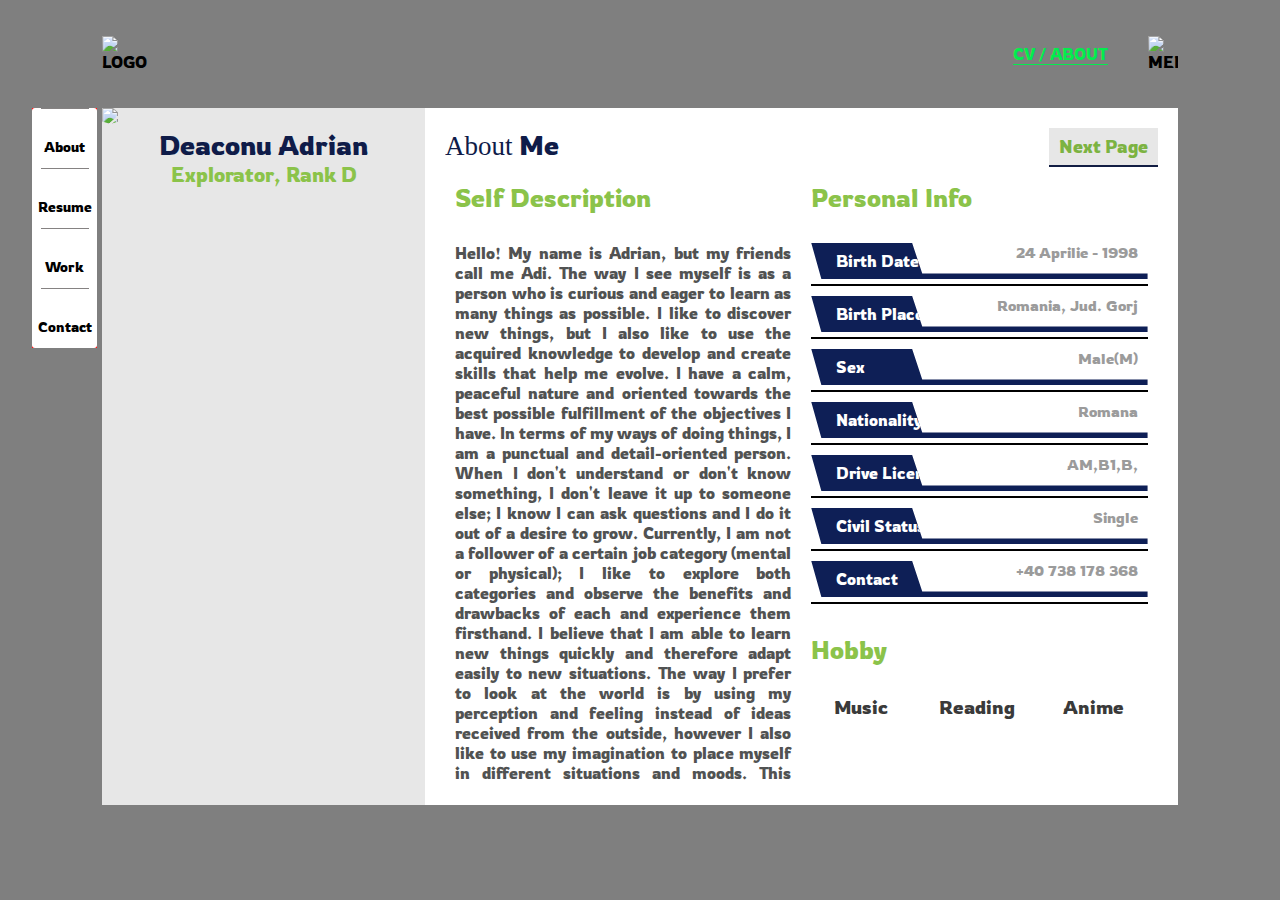
==== index.html @ c0f0111f "My Web CV" ====
<!DOCTYPE html>
<html>
<head>
	<meta charset="utf-8">
	<meta name="viewport" content="width=device-width, initial-scale=1">
	<link rel="stylesheet" type="text/css" href="https://fonts.googleapis.com/css2?family=Roboto:wght@400;700&displat=swap">
	
	<link rel="preconnect" href="https://fonts.googleapis.com">
	<link rel="preconnect" href="https://fonts.gstatic.com" crossorigin>
	<link href="https://fonts.googleapis.com/css2?family=Arvo&family=Bungee&family=Roboto+Condensed:wght@300&family=Rowdies:wght@300&display=swap" rel="stylesheet">

<script src="https://code.jquery.com/jquery-3.5.1.min.js"></script>

<script src="https://cdn.anychart.com/releases/8.11.1/js/anychart-core.min.js"></script>
    <script src="https://cdn.anychart.com/releases/8.11.1/js/anychart-pie.min.js"></script>


	<script src="https://cdn.jsdelivr.net/npm/chart.js"></script>


	<title>Web Dev CV - Deaconu Adrian</title>
	
	<link rel="stylesheet" type="text/css" href="css/style.css">

	<!--LINK DE SCRIP ASA ESTE INDICAT DE FONT ASWESOME SA FIE INTRODUS IN ACEASTA ZONA-->
	<script src="https://kit.fontawesome.com/0c7c03ef12.js" crossorigin="anonymous"></script>
</head>
<body>

	<div class="container">
		<div class="navbar">
			<img src="img/logo.png" alt="LOGO" class="logo">
			<nav>
				<ul>
					
					<!--
					<li><a id="projectPage" onclick="showSection(1)"  href="#listSkills">PROJECTS</a></li>
					<li><a id="trainingPage" onclick="showSection(3)"  href="#listSkills">TRAINING STATUS</a></li>
				-->
					<li><a id="cvPage" class="visitedPage" onclick="showSection(2)" href="#cv-info">CV / ABOUT</a></li>
				</ul>
			</nav>
			<img src="img/menu.png" alt="MENU" class="menu-icon">
		</div>


		<div class="row">
				<div id="cv-info">
					<div id="cv-content">
						
						<div id="menuCV">
							<ul>
								<li onclick="showDateCV(1)">About <i class="fa-solid fa-user"></i></li>
								<li onclick="showDateCV(2)">Resume <i class="fa-solid fa-file-lines"></i></li>
								<li onclick="showDateCV(3)">Work <i class="fa-solid fa-feather-pointed"></i></li>
								<li onclick="showDateCV(4)">Contact <i class="fa-solid fa-phone"></i></li>
							</ul>

						</div>

						<div id="leftSection-CV" class="col-cv">
							
							<div class="itemsLeftSection">
								<img src="img/profile.jpeg" class="cv-photo" style="width:100%; clip-path: polygon(0% 0%,0% 85%,50% 100%,100% 85%,100% 0%);">
								<p class="nameInfo">Deaconu Adrian</p>
								<span class="profesionInfo">Explorator, Rank D</span>
								<div id="socialMedia">
									<a href="https://twitter.com/explorewithandy"><i class="fa-brands fa-twitter"></i></a>
									<a href="https://github.com/Cryston98"><i class="fa-brands fa-github"></i></a>
									<a href="https://www.youtube.com/@lifegamero/videos"><i class="fa-brands fa-youtube"></i></a>
									<a href="https://www.linkedin.com/in/adriandeaconu98/"><i class="fa-brands fa-linkedin"></i></a>
									<a href="https://www.instagram.com/adrian.deaconu98"><i class="fa-brands fa-instagram"></i></a>
								</div>

							</div>


							



						</div>
						<div id="rightSection-CV" class="col-cv">
							

							<div class="rightItemSection-CV">


							
								<div id="aboutSectionRightCV" class="itemsRightSection-CV">
									<p class="titleSectionRightCV">About <span>Me</span></p>
									

									<div id="aboutPage1">
										<div class="paginationAbout">
											<span onclick="showPageAbout(2)"class="pageNr"> Next Page <i class="fa-solid fa-angles-right"></i> </span>
										</div>
										
										<div id="description-personal">
										<div id="description-section" class="resumeSections">

											<span id="resumeDescription"><i class="fa-solid fa-pencil"></i> Self Description</span>

												<p style="color:#515252;text-align: justify;">Hello! My name is Adrian, but my friends call me Adi. The way I see myself is as a person who is curious and eager to learn as many things as possible. I like to discover new things, but I also like to use the acquired knowledge to develop and create skills that help me evolve. I have a calm, peaceful nature and oriented towards the best possible fulfillment of the objectives I have. In terms of my ways of doing things, I am a punctual and detail-oriented person. When I don't understand or don't know something, I don't leave it up to someone else; I know I can ask questions and I do it out of a desire to grow. Currently, I am not a follower of a certain job category (mental or physical); I like to explore both categories and observe the benefits and drawbacks of each and experience them firsthand. I believe that I am able to learn new things quickly and therefore adapt easily to new situations. The way I prefer to look at the world is by using my perception and feeling instead of ideas received from the outside, however I also like to use my imagination to place myself in different situations and moods. This develops my ability to be empathetic and understand the perspective of the people around me. </p>

											<div class="separator-resume"></div>

											<div class="separator-resume"></div>

											<span id="resumeHobby"><i class="fa-solid fa-feather-pointed"></i> Key Qualities</span>
												

													<div id="hobby-wrap-key">
														<div class="card-key-qualities">
															<span class="hide-popup-key">I am flexible in my working hours, being able to work evenings and weekends. Also I am able to change my job tasks</span>
															<p>Flexible </p>
														</div>

														<div class="card-key-qualities">
															<span class="hide-popup-key">I supported junior team members to help them achieve their longer-term career goals.</span>
															<p>Teamwork </p>
														</div>

														<div class="card-key-qualities">
															<span class="hide-popup-key">Why </span>
															<p>Fast Learner </p>
														</div>

														<div class="card-key-qualities">
															<span class="hide-popup-key">Nu astept ca cineva sa imi zica ceva pt a face ce conside eu ca este bine si corect.  Cand lucram la KFC si era prea aglomera iar colegi din fata strigau sa schimbe cineva cola, si nimeni nu o facea mergeam eu, sau cand se termina carne de pe gratar si casieri strigau sa se schimbe gratarul si cei din spate nu auzeau mergem si le ziceau eu ca sa terminat si sa schimbe gratarul nu astempat ca casieri sa strige din nou. Uneori il schimbam eu daca nu avem senvisuri de facut.  While managers are ultimately responsible for the work of the employees they manage, they typically value candidates who don't always wait to be told what to do. Showing initiative involves being proactive with how you operate and solving potential problems before they become an issue. You may also show initiative by devising new, more efficient ways to approach tasks that other employees can use. This increases the overall effectiveness and productivity of the team.
															</span>
															<p>Initiative </p>
														</div>

													</div>	

										

										</div>


										<div id="personal-section" class="resumeSections">
										   
										   <span id="resumePersonal"><i class="fa-solid fa-tags"></i> Personal Info</span>
										   	
										   <div class="personalDataItem">
										   		<p><div class="PI">Birth Date</div> <span>24 Aprilie - 1998</span></p>
										   </div>

										    <div class="personalDataItem">
										   		<p><div class="PI">Birth Place </div><span>Romania, Jud. Gorj</span></p>
										   </div>

										    <div class="personalDataItem">
										   		<p><div class="PI">Sex </div><span>Male(M)</span></p>
										   </div>

										   <div class="personalDataItem">
										   		<p><div class="PI">Nationality </div><span>Romana</span></p>
										   </div>


  										   <div class="personalDataItem">
										   		<p><div class="PI">Drive License </div><span>AM,B1,B,</span></p>
										   </div>

										   <div class="personalDataItem">
										   		<p><div class="PI">Civil Status </div><span>Single</span></p>
										   </div>

										   <div class="personalDataItem">
										   		<p><div class="PI">Contact </div><span>+40 738 178 368</span></p>
										   </div>

										  
										  <div class="separator-resume"></div>
										   

										   <span id="resumeHobby"><i class="fa-solid fa-heart"></i> Hobby</span>
												

													<div id="hobby-wrap">
														<div class="card-hobby">
															<i class="fa-solid fa-music"></i>
															<p>Music</p>
														</div>

														<div class="card-hobby">
															<i class="fa-solid fa-book-open-reader"></i>
															<p>Reading</p>
														</div>

														<div class="card-hobby">
															<i class="fa-regular fa-image"></i>
															<p>Anime</p>
														</div>

														<div class="card-hobby">
															<i class="fa-solid fa-yin-yang"></i>
															<p>Meditation</p>
														</div>
													</div>


													
										  

								
								
										   
										   					


										</div>
									</div>


									</div>
									<div id="aboutPage2">
										<div class="paginationAbout">
											<span onclick="showPageAbout(1)"class="pageNr"> Back Page  <i class="fa-solid fa-angles-left"></i> </span>
										</div>
										<div id="description-personal2">

										<div id="Hobby-section-1" class="resumeSections">
													
													

													<span id="why-hire-me-section"><i class="fa-solid fa-pencil"></i> Why Hire Me ?</span>

														<p style="color:#515252;">From the information presented in this resume, it can be seen that I have similar things and in common with everyone else, but also different things. However, what sets me apart and the reasons why I believe I would be valuable to your company are my willingness to experience and learn new things, as well as my desire to create and use that knowledge at the highest possible level, as close to perfection as possible. I believe that both the world and society today seek to achieve perfection. On the other hand, the purpose of firms and companies is to provide perfection, and I, in this equation, seek to develop my ability to create and provide perfection. For this reason, as you and I both want to deliver perfection, I feel that I fit into this equation: your company + me = we will conquer the world. I hope this sounds good to you and I look forward to connecting as soon as possible. </p>

														<div class="separator-resume"></div>

											

										</div>
										
										<div class="separator-resume"></div>

										<div id="domainsOFInterests" class="resumeSections">

												<span id="resumeHobby"><i class="fa-solid fa-heart"></i> Domains of Interests</span>
												

													<div id="myChart2">
													  <canvas id="myChart"></canvas>
													</div>


										</div>
									</div>
									</div>
									

									
									


									

							


								</div>

								<div id="resumeSectionRightCV" class="itemsRightSection-CV">
									<p class="titleSectionRightCV"><span>Resume</span></p>
									
									<div id="resumePage1">
										
										<div id="edu_exp">
											<div id="edu-section" class="resumeSections">

												<span id="resumeEducation"><i class="fa-solid fa-graduation-cap"></i> Education</span>

												<div class="date-resume">2017 - 2021</div>
												<div class="name-resume">Polytechnic University of Timisoara</div>
												<div class="location-resume"> Faculty of Automation and Computers > Department of Computers and Information Technology</div>
											    <div class="description-resume">Bachelor's Degree - Final Grade: 8.85 (Project: 9.50 + Theory: 8.20) </div>

												<div class="separator-resume"></div>

												<div class="date-resume">2013 - 2017</div>
												<div class="name-resume">Novaci Theoretical High School</div>
												<div class="location-resume">Intensive Mathematics - Informatics Profile</div>
											    <div class="description-resume">Baccalaureate Diploma - Final Grade: 8.88 (Mathematics: 9.70 + Physics: 7.50 + Romanian: 9.45)</div>


											</div>

											<div id="exp-section" class="resumeSections">



												<span id="resumeCoding"><i class="fa-solid fa-code"></i> Status Level of Coding Software Skill </span>
												
													<div id="wrapCoddingItem">
														
														<div class="itemCoding">
															<div class="progress-bar progress-bar1" role="progressbar" aria-valuenow="75" aria-valuemin="0" aria-valuemax="100">
																	<span>75 %</span>
															</div>	
															<span>Mobile Software Skill</span>
														</div>


														<div class="itemCoding">
															<div class="progress-bar progress-bar2" role="progressbar" aria-valuenow="72" aria-valuemin="0" aria-valuemax="100">
																	<span>72 %</span>
															</div>	
															<span>Web Software Skill </span>
														</div>


														<div class="itemCoding">
															<div class="progress-bar progress-bar3" role="progressbar" aria-valuenow="53" aria-valuemin="0" aria-valuemax="100">
																	<span>53 %</span>
															</div>	
															<span>Desktop Software Skill</span>
														</div>

														<!--
														<div class="itemCoding">
															<div class="progress-bar " role="progressbar" aria-valuenow="75" aria-valuemin="0" aria-valuemax="100">
																	<span>25 %</span>
															</div>	
															<span>Assambly & Microcontrolers Software Skill</span>
														</div>

														

													
														<div class="itemCoding">
														   <div class="progress-bar" role="progressbar" aria-valuenow="75" aria-valuemin="0" aria-valuemax="100">
																	<span>50 %</span>
														   </div>	
														   <span>Sisteme de operare & Retele de calculatoare</span>
														</div>

														<div class="itemCoding">
														   <div class="progress-bar" role="progressbar" aria-valuenow="75" aria-valuemin="0" aria-valuemax="100">
																	<span>50 %</span>
														   </div>	
														   <span> Statistica si simulari - Matlab -</span>
														</div> 
														-->

													</div>

											   

											</div>
										</div>

									
										<div id="design_lang">
											<div id="design-section" class="resumeSections">

												<span id="resumeDesign"><i class="fa-solid fa-paintbrush"></i> Design</span>
											


												<div id="itemDesign">
													<p class="titleItem"><i class="fa-solid fa-laptop-code"></i> Web Design</p>
													
													<div class="itemDesignBar">
														<span class="itemPrecent webItem">
															<span class="tooltip">85%</span>
														</span>
													</div>
												</div>




												<div id="itemDesign">
													<p class="titleItem"><i class="fa-solid fa-mobile-screen"></i> Mobile Design</p>
													
													<div class="itemDesignBar">
														<span class="itemPrecent mobileItem">
															<span class="tooltip">70%</span>
														</span>
													</div>
												</div>




												<div id="itemDesign">
													<p class="titleItem"><i class="fa-solid fa-palette"></i> Photoshop </p>
													
													<div class="itemDesignBar">
														<span class="itemPrecent photoshopItem">
															<span class="tooltip">75%</span>
														</span>
													</div>
												</div>
										
												

												<div class="separator-resume"></div></div>

											<div id="lang-section" class="resumeSections">
											   <span id="resumeLang"><i class="fa-solid fa-flag"></i> Languages</span>
											   <p>English 
											   		<span id="lang-level">
											   			<i class="fa-solid fa-circle"></i>
											   			<i class="fa-solid fa-circle"></i>
											   			<i class="fa-solid fa-circle"></i>
											   			<i class="fa-solid fa-circle"></i>
											   			<i class="fa-solid fa-circle"></i>
											   			<i class="fa-solid fa-circle"></i>
											   			<i class="fa-solid fa-circle"></i>
											   			<i class="fa-regular fa-circle"></i>
											   			<i class="fa-regular fa-circle"></i>
											   			<i class="fa-regular fa-circle"></i>
											   		</span>
											   	</p>

											   	<p>Japanese 
											   		<span id="lang-level">
											   			<i class="fa-solid fa-circle"></i>
											   			<i class="fa-regular fa-circle"></i>
											   			<i class="fa-regular fa-circle"></i>
											   			<i class="fa-regular fa-circle"></i>
											   			<i class="fa-regular fa-circle"></i>
											   			<i class="fa-regular fa-circle"></i>
											   			<i class="fa-regular fa-circle"></i>
											   			<i class="fa-regular fa-circle"></i>
											   			<i class="fa-regular fa-circle"></i>
											   			<i class="fa-regular fa-circle"></i>
											   		</span>
											   	</p>

											   	<p>Spanish 
											   		<span id="lang-level">
											   			<i class="fa-solid fa-circle"></i>
											   			<i class="fa-solid fa-circle"></i>
											   			<i class="fa-solid fa-circle"></i>
											   			<i class="fa-regular fa-circle"></i>
											   			<i class="fa-regular fa-circle"></i>
											   			<i class="fa-regular fa-circle"></i>
											   			<i class="fa-regular fa-circle"></i>
											   			<i class="fa-regular fa-circle"></i>
											   			<i class="fa-regular fa-circle"></i>
											   			<i class="fa-regular fa-circle"></i>
											   		</span>
											   	</p></div>
										</div>

									</div>
									
									
									<div id="resumePage2">
										
										<div id="coding-knowledge">

											   <div id="coding-section" class="resumeSections">

													

													<span id="resumeKnowledge"><i class="fa-solid fa-code-merge"></i> IT & Technological Tools Used</span>
												 
													<div id="wrapITTechnologies">

														<div class="itemITtechnologies">
															<div class="imageItemItTechnologies" id="gitITem"></div>
															<p>GitHub</p>
														</div>

														<div class="itemITtechnologies">
															<div class="imageItemItTechnologies" id="gradelITem"></div>
															<p>Gradle</p>
														</div>

														<div class="itemITtechnologies">
															<div class="imageItemItTechnologies" id="dockerITem"></div>
															<p>Docker</p>
														</div></div>

											
												<!--													
													<div class="separator-resume"></div>

													<div id="DomSpirit">
														<span id="resumeCoding"><i class="fa-solid fa-code"></i> Spirit Areas Domains </span>
														
														<div id="myChart3">
															<canvas id="mySpirit"></canvas>
														</div>
													</div>
												-->

											    </div>


											   <div id="knowledge-section" class="resumeSections">
												    
											   		


												    <span id="resumeKnowledge"><i class="fa-solid fa-code-merge"></i> IT Knowledge</span>
												 
												 	<div id="wrapItemKnowledge">
													 	<div id="itemKnowledge">


													 		<div id="legendaLanguage"> 
													 			<span> Legenda : </span>
													 			<span class='workWith'> I work with this</span>
													 			<span class="heardAbout">I head about this</span>
													 			<span class="notHeard">I'm not aware about it</span>
													 		</div>



													 		<i class="fa-solid fa-check"></i>
													 		<span>Programming languages: </span>
													 		<p><span class='workWith'>Java</span>, <span class="workWith">PHP</span>, <span class='heardAbout'>Ruby</span>, <span class='heardAbout'>C#</span>, <span class='heardAbout'>C</span>,<span class='workWith'> C++</span>, <span class="workWith">SQL</span>, <span class="notHeard">PL/SQL</span>, <span class="notHeard">ASP .NET</span>, <span class="notHeard"> Objective-C</span>, <span class="workWith">Visual Basic 2008</span>, <span class="workWith">Python</span>, <span class="workWith">Assembly </span>, <span class='heardAbout'>Angular</span>, <span class="workWith">JavaScript</span>, <span class="workWith">HTML</span>, <span class="workWith">CSS</span>, <span class="workWith">MySQL</span>, <span class="workWith">PowerShell Bash - Shell Scripting</span>, <span class="heardAbout">Kotlin</span>, <span class="heardAbout">Lisp - Functional Language</span>, <span class="heardAbout"> Prolog</span>, <span class='heardAbout'>Swift</span>, <span class="workWith">Ajax</span>, <span class="workWith">Jqueri</span></p>
													 	</div>


													 	<div id="itemKnowledge">
													 		<i class="fa-solid fa-check"></i>
													 		<span>Technologies, libraries and frameworks: </span>
													 		<p>
													 			<span class='itemTech'>Java : </span><span class="notHeard"> JEE</span>,<span class="notHeard"> Spring</span>,<span class="workWith">Android SDK</span>

													 			<!-- <span class="notHeard"> Spring Security</span>, <span class="notHeard">Spring Boot</span>, <span class="notHeard">JPA</span>,--> <span class="notHeard">Hibernate</span>, <span class="notHeard">Swing</span>, <span class="notHeard">JSF</span>, <span class="notHeard">GWT</span>, <span class="notHeard">JXL</span>, <span class="notHeard">Velocity</span>,  <span class="notHeard">Oracle Portal</span>
																<br><span class='itemTech'>PHP : </span><span class="notHeard"> CodeIgniter</span>,<span class="heardAbout"> Laravel</span>,<span class="notHeard"> Symphony</span>, <span class="workWith"> WordPress</span>, <span class="notHeard">Drupal</span>, <span class="notHeard">Magento</span>, <span class="notHeard">Prestashop</span>
																<!--
																<br><span class='itemTech'>C# / C++ :</span> Microsoft Visual Studio, Telerik Framework, Entity Framework, ASP Web API, WinForms, ASP.NET MVC, Neodynamic SDK, Windows API, ActiveX, XCode, wxWidgets, STL, WinDDK, Qt Framework, Microsoft CRM-->
																
																<br><span class='itemTech'>UI and Web :</span> <span class="heardAbout">Angular</span>, <span class="heardAbout">React</span>,<span class="heardAbout">VueJS</span>, <span class="heardAbout">NodeJS</span>, <span class="heardAbout">JQuery</span>, <span class="notHeard">ExtJS</span>, <span class="heardAbout">JSON</span>, <span class="heardAbout"> Bootstrap</span>, <span class="heardAbout">Typescript</span>, <span class="workWith"> XML</span>, <span class="workWith">Apache</span>
																													
															</p>
													 	</div>

													 	

													 

												



										
													<!--
													 	<div id="itemKnowledge">
													 		<i class="fa-solid fa-check"></i>
													 		<p>Website Hosting     Disponibilitatea de a lucra in mai multe ture. Detin masina propri pentru a realiza deplasarea la servici - Decontare transport..... 		 ambitioasa, politicoasa,  prietenoasa, analitica, punctuala , flexibila, honesta si imaginativa.Persoana organizata, disciplinata atenta la detalii si cu abilitati de a lucra in echipa cat si pe cont propriu.

																  Compentente de ultilizare a dispozitivelor mecanice, electronice si tehnologice. Competente de utilizarea a calculatorului si a programe precum : photoshop, google docs.etc.Indemanatic, onest, rezistent la efort fizic mediu.  Sunt deschis la minte, inovator, cu o minte intrebatoare, fantezista, imaginativa dar si logica si conectata la realitate</p>
													 	
													 	</div>
													 -->





													 </div>








												 	<!--
												 	<span id="resumeKnowledge"><i class="fa-solid fa-code-merge"></i> Developing Software Tools </span>
												 	
												 	<div id="devToolsList">
												 		<div id="itemKnowledge">
													 		<i class="fa-solid fa-check"></i>
													 		<span>IDE : </span>
													 		<p>Eclipse, Idea, MS Visual Studio, Aptana Studio, XCode</p>
													 	</div>

													 	<div id="itemKnowledge">
													 		<i class="fa-solid fa-check"></i>
													 		<span>Versioning Control : </span>
													 		<p>Git, SVN, Rational ClearCase, Rational Synergy, MS Visual Source Safe</p>
													 	</div>

													 	<div id="itemKnowledge">
													 		<i class="fa-solid fa-check"></i>
													 		<span>Build tools : </span>
													 		<p>Maven, Ant, Gradle</p>
													 	</div>

													 	<div id="itemKnowledge">
													 		<i class="fa-solid fa-check"></i>
													 		<span>Continuous integration tools : </span>
													 		<p>Jenkins, Bamboo</p>
													 	</div>

													 	<div id="itemKnowledge">
													 		<i class="fa-solid fa-check"></i>
													 		<span>Databases/Data storages : </span>
													 		<p>MySQL, PostgreSQL, Oracle, MS SQL Server, Derby, Lucene/SOLR/ElasticSearch, MongoDB, LDAP, etc.</p>
													 	</div>

													 		 	<div id="itemKnowledge">
													 		<i class="fa-solid fa-check"></i>
													 		<span>UX/UI Design : </span>
													 		<p>
													 			<span class='itemTech'>UX Tools :</span> Axure, Adobe XD, Invision, Moqups
													 			<br><span class="itemTech">UI and graphic Tools </span> Adobe Photoshop, Adobe Illustrator, Zeplin, Adobe XD</p>
													 	</div>
													 
													 	<div id="itemKnowledge">
													 		<i class="fa-solid fa-check"></i>
													 		<span>Testing : </span>
													 		<p>
													 			<span class='itemTech'>Testing tools and frameworks :</span> Selenium, Protractor, Ranorex, JMeter, JBehave, Testing Anywhere, WebUI Test Studio, TestComplete, SOAP UI, EasyMock, Mockito, jMock, WebUI test Tool, TCMS, Cucumber, ProjectLocker
													 			<br><span class="itemTech">Issue management tools </span> JIRA, Redmine, Rally, Trac, ActiveCollab, Rational ClearQuest, Bugzilla, Bugzero, Remedy, TestLink, TestTrack, etc.</p>
													 	</div>

													 	 <div id="itemKnowledge">
													 		<i class="fa-solid fa-check"></i>
													 		<span>Project management : </span>
													 		<p>
													 			<span class='itemTech'>Project planning and management :</span> Jira, Confluence, MS Project, ScrumDesk
													 			<br><span class="itemTech">Effort estimation : </span> Top-down, PERT
													 			<br><span class="itemTech">Risk identification, evaluation and minimization : </span>Software-FMEA
													 			<br><span class="itemTech">Software development methodologies</span>Agile, Scrum, Kamban, Scrumban, RUP, DSDM, etc.
													 		</p>
													 	</div>

													 	<div id="itemKnowledge">
													 		<i class="fa-solid fa-check"></i>
													 		<span>Software analysis, arhitecture and design : </span>
													 		<p>
													 			<span class='itemTech'>Brainstorming</span> 
													 			<br><span class='itemTech'>Mind-Map</span> 
													 			<br><span class='itemTech'>Design patterns</span> 

													 			<br><span class="itemTech">UML tools and techniques : </span> Rational Rose, MS Visio, NetBeans, Open Office Draw, Star UML, Together, Requirements’ matrix
													 			<br><span class="itemTech">Database modeling tools : </span> MySQL Workbench, DbVisualizer, Oracle SQLDeveloper, Toad
													 		</p>
													 	</div>
													 
													   <div id="itemKnowledge">
													 		<i class="fa-solid fa-check"></i>
													 		<span>Application and web servers : </span>
													 		<p>Apache Tomcat, JBoss AS, Jetty, IBM WebShere, Oracle Application Server, WebLogic, Windows Server IIS, Nginx</p>
													 	</div></div>
													-->

											
												<!--
													<span id="resumeKnowledge"><i class="fa-solid fa-code-merge"></i> Hardware Developing Skills </span>
												 
													<div id="wrapITTechnologies">

														<div class="itemITtechnologies">
															
															<p>Create Microfon Device</p>
														</div>

														<div class="itemITtechnologies">
															
															<p>Create Display Device</p>
														</div>

														<div class="itemITtechnologies">
															<p>Create Difuzor device</p>
														</div>
													</div>
												-->


												</div>
									
										</div>

									</div>



									<div class="paginationResume">
										<!--	
											<span onclick="movePagination(1)"class="buttonsPagination"> <i class="fa-solid fa-arrow-left"></i> Previous <i class="fa-solid fa-arrow-right"></i> </span>
											<span onclick="movePagination(-1)" class="buttonsPagination"> <i class="fa-solid fa-angles-left"></i>  </span>
											<span onclick="movePagination(0)" class="buttonsPagination morePagePreviusPagination"> ...  </span>
										-->
											<span onclick="movePagination(1)" class="buttonsPagination activePagePagination"> 1  </span>
											<span onclick="movePagination(2)" class="buttonsPagination"> 2  </span>
										<!--
											<span onclick="movePagination(3)" class="buttonsPagination"> 3  </span>
											<span onclick="movePagination(1000)" class="buttonsPagination morePageNextPagination"> ...  </span>
											<span onclick="movePagination(0)" class="buttonsPagination"> <i class="fa-solid fa-angles-right"></i>  </span>
											<span onclick="movePagination(-2)" class="buttonsPagination nextPaginationBtn"> Next <i class="fa-solid fa-arrow-right"></i> </span>
										-->
									</div>


									


									
									

									

								</div>

								<div id="workSectionRightCV" class="itemsRightSection-CV">
									<p class="titleSectionRightCV">My <span>work</span></p>
									

												<span class="resumeSections" id="resumeExperience"><i class="fa-solid fa-briefcase"></i> Experience - Portofolio & Personal Projects</span>

												<div class="date-job">2019 - 2021</div>
												<div class="name-job">Platform for Structure URL links - Spiderlink -  Full Web Developer & Analyst</div>
												<div class="job-location">Source Code : 
														<span class='workWith'>
															<a href='https://github.com/Cryston98/web- project/tree/master'>https://github.com/Cryston98/web- project/tree/master</a>
														</span></div>
											    <div class="job-description"> <i class="fa-solid fa-key"></i> Responsibilities  : 
											    	<span>Develop the interface of the platform and back-end functionalities </span>
											    	<span>Create the architecture of the platform and the SQL database where the URL will be saved</span>
											    </div>


											    <div class="date-job">Ian. 2021 - Mai 2021</div>
												<div class="name-job">License Project - Monitoring Child Phone - Android Developer</div>
												<div class="job-location">Presentation App : 
														<span class='workWith'>
														  <a href='https://www.youtube.com/watch? v=yQUZ3vKab-o'>https://www.youtube.com/watch? v=yQUZ3vKab-o</a>
														</span>
												</div>
											    <div class="job-description"> <i class="fa-solid fa-key"></i> Responsibilities  : 
											    	<span>Research the topic of parenting control and came up with a new perspective about monitorisation and parenting control apps. </span>
											    	<span>Implement the functionalities and the design of the app with Android Studio. </span>
											    	<span>Create the architecture of the database in Firebase and connect it with the app </span>
											    	<span>Analyzing and Test the interaction between the data-data and data - user interface.</span>
											    </div>


											    
												<div class="separator-resume"></div>


											    <span class="resumeSections" id="resumeExperience"><i class="fa-solid fa-briefcase"></i> Other Projects</span>	

 
												<div class="date-job">2017 - PRESENT</div>
												<div class="name-job">Simple Projects created durint the learning process</div>
												<div class="job-description"> <span>In the process of learning and acquiring knowledge, I developed different small projects that helped me to understand, validate and consolidate the information obtained. The projects I've created over the years can be accessed on my github account </span> <a id="githubLink" href="https://github.com/Cryston98" >@Cryston98</a></div>

								</div>

								<div id="contactSectionRightCV" class="itemsRightSection-CV">
									<p class="titleSectionRightCV">Date de <span>Contact</span></p>
									<iframe src="https://www.google.com/maps/embed?pb=!1m18!1m12!1m3!1d2783.329803982467!2d21.25319207679424!3d45.76458031334588!2m3!1f0!2f0!3f0!3m2!1i1024!2i768!4f13.1!3m3!1m2!1s0x4745676c0d673609%3A0x550d3930d7c5f4d6!2sStrada%20Lugojului%2C%20Timi%C8%99oara!5e0!3m2!1sro!2sro!4v1688201750593!5m2!1sro!2sro" width="600" height="450" style="border:0;" allowfullscreen="" loading="lazy" referrerpolicy="no-referrer-when-downgrade"></iframe>

										<div id="listContact">

												<div class="contactItemClass">
												    <div class="contactContentClass">
												     	<span>Phone </span>
												     	<div class="contactItemClassValue">+40 738 178 368</div>
												    </div>
											    </div>

											    <div class="contactItemClass">
												    <div class="contactContentClass">
												     	<span>Email </span>
												     	<div class="contactItemClassValue">adriandeaconu98@gmail.com</div>
												    </div>
											    </div>

											    <div class="contactItemClass">
												    <div class="contactContentClass">
												     	<span>Linkedin </span>
												     	<div class="contactItemClassValue">@adriandeaconu98</div>
												    </div>
											    </div>

											     <div class="contactItemClass">
												    <div class="contactContentClass">
												     	<span>Location </span>
												     	<div class="contactItemClassValue">Ro. Timis Str. Lugojului</div>
												    </div>
											    </div>

											  
						  
										</div>

								

								</div>





								
							</div>


						</div>
					</div></div>


				<div id="cultivationSection">
					<div id="cultivationSectionContent">
						<div id="leftSectionCultivation" class="col-cv">
							
							<div id="navIntoMyCourseLeftSection">
								
								<div id="headerOfMyCourseNav">
									
									<div id="headCourseSec1">
										<i class="fa-solid fa-book fa-xl myIcon"></i>
										<div id="inlineDot">
											<i class="fa-regular fa-circle fa-2xs"></i>
											<i class="fa-regular fa-circle fa-2xs"></i>
											<i class="fa-regular fa-circle fa-2xs"></i>
											<i class="fa-regular fa-circle fa-2xs"></i>
										</div>
										<p id="nrLessonCourse">134 Lessons</p>
									</div>

									<div id="headCourseSec2">
										<p>Course</p>
										<h3 id="titleCoursH3">Introducere In HTML</h3>
										<span id="spanDescription" class="spanDescription">
											Dis is the description of the course..Html is language web design and Progress </span>

										<span class="spanProgress">Progress Course</span>

									</div>
								</div>

								<div class="search-box">
											<div class="search-box-row">
												<input type="text" placeholder="Search Anything" id="input-box" autofocus="on" autocomplete="off">
												<button><i class="fa-solid fa-magnifying-glass"></i></button>
											</div>

											<div class="result-box">
												
											</div>

								</div>


								<div id="listLessonOfTheCours">
									<div class="titleItemLesson">
										
										<h3 ><i class="fa-regular fa-circle fa-lg"></i>Introducere HTML</h3>
										<div class="rightSubLessons">
						                    <span><span id="no_finish_lesson"> 0</span> / <span id="no_lesson">2</span></span>
						                    <i class="fas fa-angle-down"></i>
						                </div>
									</div>

									 <div class="bottomSeparator"></div>


								</div>


								



							</div>						


						</div>
						<div id="rightSectionCultivation" class="col-cv">
							
								<div id="popupSectionForSearch">
									
								</div>

								<div id="headerRightSectionCultivation">
									
										

								</div>

								<div id="headerOfSection">
										<i class="fa-regular fa-folder-open"></i>
										<p>My Courses <i class="fa-sharp fa-solid fa-chevron-right"></i> hTML</p>
										<i onclick="exitFromCourse()" id="myIconExist" class="fa-sharp fa-solid fa-circle-xmark myIconExist"></i>
									</div>

								<div id="bodyRightSectionCultivation">
									
							
											<div class="itemCourses">
											  <img onclick="enterToCourse('course_html')" src="img/courses/html.jpg" class='imgItemCours'>
											</div>

											<div class="itemCourses">
												<img onclick="enterToCourse('course_css')" src="img/courses/css.png" class='imgItemCours'>
											</div>

										<div class="itemCourses"></div>

										<div class="itemCourses"></div>
										<div class="itemCourses"></div>
										<div class="itemCourses"></div>

								</div>

							

								<div id="bodyContentOfMyCourses">
										

								</div>


						</div>
					</div></div>


				<div id="listSkills">

							<div id="proj1" class="skill-class">
								<a  href="projects/project - 1/index.html">
								    <div class="skill-content">
								     	<span>Design </span>
								     	<div class="skillValue">NavBar Effect</div>
								    </div>
								</a>
						    </div>

						    <div class="skill-class">
							    <a href="">
								    <div class="skill-content">
								     	<span>Viteza </span>
								     	<div class="skillValue">Coffe Shop</div>
								    </div>
								</a>
						    </div>

						    <div id="proj3" class="skill-class">
						    	<a href="">
								    <div class="skill-content">
								     	<span>Function</span>
								     	<div class="skillValue">Digital Clock</div>
								    </div>
							    </a>
						    </div>

						    <div class="skill-class">
							    <div class="skill-content">
							     	<span>Analiza </span>
							     	<div class="skillValue">Lv 2 SP</div>
							    </div>
						    </div>

						      <div class="skill-class">
							    <div class="skill-content">
							     	<span>Exprimare </span>
							     	<div class="skillValue">L+C</div>
							    </div>
						    </div>

						      <div class="skill-class">
							    <div class="skill-content">
							     	<span>Selectare </span>
							     	<div class="skillValue">10 PIS</div>
							    </div>
						    </div>

		</div>
	</div>



	<script type="text/javascript">

		//definim variabila ca va fi utilizata de diferite pagini js
		let db_lessons_map;
		let db_lessons_category;
		let db_title_cours;
		let db_description_cours;
		
		let contentOfTheLesson;
		let titleLesson;
		let shortDescription1;
		let shortDescriptionLesson1;
		let shortDescription2;
		let shortDescriptionLesson2;
		let exampleTitle;
		let exampleContent;
		let exampleSection1;

		const ArrayOfTextContent = [""];
		const ArrayOfHtmlStructure =[""]; 


		  //diagram 2
		  const ctx = document.getElementById('myChart');

		   const datis = {
			  labels: [
			    'Eating',
			    'Learning',
			    'Sleeping',
			    'Creating',
			    'Sex',
			    'Discovering',
			    'Drinking'
			  ],
			  datasets: [{
			    label: 'My Domains of Interest',
			    data: [65, 100, 70, 100, 70, 100, 35],
			    fill: true,
			    backgroundColor: 'rgba(255, 99, 132, 0.2)',
			    borderColor: 'rgb(255, 99, 132)',
			    pointBackgroundColor: 'rgb(255, 99, 132)',
			    pointBorderColor: '#fff',
			    pointHoverBackgroundColor: '#fff',
			    pointHoverBorderColor: 'rgb(255, 99, 132)'
			  }, {
			    label: 'Others Domains of Interest',
			    data: [65, 50, 70, 60, 70, 48, 75],
			    fill: true,
			    backgroundColor: 'rgba(54, 162, 235, 0.2)',
			    borderColor: 'rgb(54, 162, 235)',
			    pointBackgroundColor: 'rgb(54, 162, 235)',
			    pointBorderColor: '#fff',
			    pointHoverBackgroundColor: '#fff',
			    pointHoverBorderColor: 'rgb(54, 162, 235)'
			  }]
			};


		  new Chart(ctx, {
		    type: 'radar',
		    data: datis,
		    options: {
			    	elements: {
				      line: {
				        borderWidth: 3
				      },
				      point: {
				      	radius:5
				      }
			    	},
			       scales: {
				        r: {
				        	pointLabels: {
					          font: {
					            size: 13
					          }
					        },

				            angleLines: {
				                display: false
				            },
				            suggestedMin: 50,
				            suggestedMax: 100
				        }
				    }
			},
		  });

		 
		//end diagram 2




		

		  function movePagination(idPageResume){
		  	if (idPageResume==2) {
				 document.getElementById("resumePage2").style.display='block';
				 document.getElementById("resumePage1").style.display='none';
			}else{
				 document.getElementById("resumePage1").style.display='block';
				 document.getElementById("resumePage2").style.display='none';
			}
		  }


		function showPageAbout(idPage){
			if (idPage==1) {
				 document.getElementById("aboutPage1").style.display='block';
				 document.getElementById("aboutPage2").style.display='none';
			}else if(idPage==2){
				 document.getElementById("aboutPage1").style.display='none';
				 document.getElementById("aboutPage2").style.display='block';
			}
		}

		function showSection(idSection) {
			// body...
			if (idSection==1) {
				 document.getElementById("cvPage").classList.remove("visitedPage");
				 document.getElementById("trainingPage").classList.remove("visitedPage");
				 document.getElementById("projectPage").classList.add("visitedPage");

				 document.getElementById("listSkills").style.display = 'grid';
				 document.getElementById("cv-info").style.display = 'none';
				 document.getElementById("cultivationSection").style.display = 'none';

			}else if(idSection==2){
				 document.getElementById("projectPage").classList.remove("visitedPage");
				 document.getElementById("cvPage").classList.add("visitedPage");
				 document.getElementById("trainingPage").classList.remove("visitedPage");
				

				 document.getElementById("listSkills").style.display = 'none';
				 document.getElementById("cv-info").style.display = 'block';
				 document.getElementById("cultivationSection").style.display = 'none';


			}
			else if(idSection==3){
				 document.getElementById("projectPage").classList.remove("visitedPage");
				 document.getElementById("trainingPage").classList.add("visitedPage");
				 document.getElementById("cvPage").classList.remove("visitedPage");
				


				 document.getElementById("listSkills").style.display = 'none';
				 document.getElementById("cv-info").style.display = 'none';
				 document.getElementById("cultivationSection").style.display = 'block';
			}
		}


		function enterToCourse(myID){
		
			
			document.getElementById("myIconExist").style.display="block";

			document.getElementById("leftSectionCultivation").style.display = 'block';

			document.getElementById("bodyRightSectionCultivation").style.display = 'none';
			document.getElementById("bodyContentOfMyCourses").style.display = 'block';
			document.getElementById("navIntoMyCourseLeftSection").style.display = 'block';
			getLessonPlan("courses/"+myID+"/lessons_conf.js",false,myID);
		}


	

		function getLessonPlan(FILE_URL,async,course_id){

    		  let scriptEle = document.createElement("script");

			  scriptEle.setAttribute("src", FILE_URL);
			  scriptEle.setAttribute("type", "text/javascript");
			  scriptEle.setAttribute("async", async);
			  //if we set async to false, then the file will be loaded and executed first before proceeding to the next action.
			  

			  document.body.appendChild(scriptEle);

			  // success event 
			  scriptEle.addEventListener("load", () => {
			    console.log("File loaded");
			    console.log(db_lessons_map);


			    var myLessonPlan="";
			    for (var i = 0; i < db_lessons_map.length; i++) {
			    	myLessonPlan = myLessonPlan+
			    	'<div onclick="loadLessonContent(\''+db_lessons_map[i][1]+'\',\''+course_id+'\')" class="titleItemLesson"><h3><i class="fa-regular fa-circle fa-lg"></i>'+db_lessons_map[i][0]+'</h3><div class="rightSubLessons"><span><span id="no_finish_lesson"> 0</span> / <span id="no_lesson">2</span></span><i class="fas fa-angle-down"></i> </div></div><div class="bottomSeparator"></div>'
			    
			    }

			  
			    console.log(db_lessons_map.length);
			    nrLessonCourse
			    document.getElementById("nrLessonCourse").innerHTML=db_lessons_map.length+" Lessons";
				
				document.getElementById("listLessonOfTheCours").innerHTML=myLessonPlan;
				
				//showContentOfThisLesson(db_lessons_map[0][1],course_id);
				loadLessonContent(db_lessons_map[0][1],course_id);

				document.getElementById("titleCoursH3").innerHTML=db_title_cours;
				document.getElementById("spanDescription").innerHTML=db_description_cours;
				//let vs = document.getElementById('exampleCode');
				
				
								



			  });
			   // error event
			  scriptEle.addEventListener("error", (ev) => {
			    console.log("Error on loading file", ev);
			    document.getElementById("listLessonOfTheCours").innerHTML="No details";
			  });

			  
	  
		}


		function showContentOfThisLesson(myLessonID,course_id){
			 let scriptEle = document.createElement("script");

			  scriptEle.setAttribute("src", "courses/"+course_id+"/lessons/"+myLessonID);
			  scriptEle.setAttribute("type", "text/javascript");
			  scriptEle.setAttribute("async", false);
			  //if we set async to false, then the file will be loaded and executed first before proceeding to the next action.
			  

			  document.body.appendChild(scriptEle);

			  // success event 
			  scriptEle.addEventListener("load", () => {
			    console.log("File loaded");
			    
			    document.getElementById("bodyContentOfMyCourses").innerHTML=contentOfTheLesson;

			  });


			   // error event
			  scriptEle.addEventListener("error", (ev) => {
			    console.log("Error on loading file", ev);
			    document.getElementById("bodyContentOfMyCourses").innerHTML="Page not exist";
			  });	
		}

		function loadLessonContent(myLessonID,course_id){

			//get the number of `<script>` elements that have the correct `src` attribute
			var len = $('script').filter(function () {
			    return ($(this).attr('src') == 'js/lessonsDesignFunctions.js');
			}).length;

			//if there are no scripts that match, the load it
			if (len === 0) {
			   
						 let scriptEle = document.createElement("script");

						  scriptEle.setAttribute("src", "js/lessonsDesignFunctions.js");
						  scriptEle.setAttribute("type", "text/javascript");
						  scriptEle.setAttribute("async", false);
						  //if we set async to false, then the file will be loaded and executed first before proceeding to the next action.
						  

						  document.body.appendChild(scriptEle);

						  // success event 
						  scriptEle.addEventListener("load", () => {
								    console.log("File 'lessonsDesignFunctions' was loaded");
									//dupa ce functile de design au fost incarcate vom afisa pagina.
									let lesson_file = document.createElement("script");
									lesson_file.setAttribute("src","courses/"+course_id+"/lessons/"+myLessonID);
									lesson_file.setAttribute("type","text/javascript");
									lesson_file.setAttribute("async",false);

									document.body.appendChild(lesson_file);
					 				
					 				// success event 
							        lesson_file.addEventListener("load", () => {
								    		console.log("File loaded");
								   			document.getElementById("bodyContentOfMyCourses").innerHTML=contentOfTheLesson;
								  	});

							        // error event
								  	lesson_file.addEventListener("error", (ev) => {
								    	console.log("Error on loading file", ev);
								    	document.getElementById("bodyContentOfMyCourses").innerHTML="Page not exist";
								  	});
						    });


						   // error event
						   scriptEle.addEventListener("error", (ev) => {

						   	 	console.log("Error on loading file 'lessonsDesignFunctions' >>>", ev);
						    	document.getElementById("bodyContentOfMyCourses").innerHTML="Error ! - Cannot load the .js design functions to create this page";
						  	});
			  	}else{
			  		showContentOfThisLesson(myLessonID,course_id);
			  	}			
		}





		function exitFromCourse(){
			document.getElementById("myIconExist").style.display="none";
			document.getElementById("leftSectionCultivation").style.display = 'none';
			document.getElementById("bodyRightSectionCultivation").style.display = 'grid';
			document.getElementById("bodyContentOfMyCourses").style.display = 'none';
		}

		function copyText(id) {

		  var secretKey = document.getElementById('exampleCode'+id);
		  if (secretKey) {
		    navigator.clipboard.writeText(secretKey.value);
		    showNotification('Copied!',id);
		  }else{
		  	 showNotification('Failed to Copy!',id);
		  }
		}

		function showNotification(msg,id) {
		  document.getElementById('notification-message'+id).innerHTML=msg;
		  document.getElementById('notification-message'+id).style.display='block';
		  setTimeout(function() {
		   		  document.getElementById('notification-message'+id).style.display='none';
		  }, 1000);
		}

		function showDateCV(argumentID) {
			// body...
			if (argumentID==4) {
				document.getElementById("contactSectionRightCV").style.display="block";
				document.getElementById("resumeSectionRightCV").style.display="none"
				document.getElementById("aboutSectionRightCV").style.display="none";
				document.getElementById("workSectionRightCV").style.display="none";
			}else if (argumentID==3) {
				document.getElementById("contactSectionRightCV").style.display="none";
				document.getElementById("resumeSectionRightCV").style.display="none"
				document.getElementById("aboutSectionRightCV").style.display="none";
				document.getElementById("workSectionRightCV").style.display="block";
			}else if (argumentID==2) {
				document.getElementById("contactSectionRightCV").style.display="none";
				document.getElementById("resumeSectionRightCV").style.display="block"
				document.getElementById("aboutSectionRightCV").style.display="none";
				document.getElementById("workSectionRightCV").style.display="none";
			}else if (argumentID==1) {
				document.getElementById("contactSectionRightCV").style.display="none";
				document.getElementById("resumeSectionRightCV").style.display="none"
				document.getElementById("aboutSectionRightCV").style.display="block";
				document.getElementById("workSectionRightCV").style.display="none";
			}
		}
	
	</script>

	<script src="js/autocomplete.js"></script>
</body>
</html>
---- css/style.css ----
*{
	margin:0px;
	padding:0px;
	font-family: 'Rowdies', serif;
}

html,body
{
	height: 100%;
	width: 100%;
}


.container{
	width: 100%;
	height: 100%;
	background-image: linear-gradient(rgba(0, 0, 0, 0.5),rgba(0, 0, 0, 0.5)), url("../img/bg2.jpg");
	background-position: center;
	background-size: cover;
	padding-left: 8%;
	padding-right: 8%;
	box-sizing: border-box;
}

.navbar{
	height: 12%;
	display: flex;
	align-items: center;
}

.logo{

	width: 50px;
	cursor: pointer;
}

.menu-icon{
	width: 30px;
	cursor: pointer;
	margin-left: 40px;
}

nav{
	flex: 1;
	text-align: right;
}

nav ul li{
	list-style: none;
	display: inline-block;
	margin-left: 60px;
}

nav ul li a{
	text-decoration: none;
	color: white;
	font-size: 15px;
}

nav ul li a:hover{
    color:#03ed4d;
	font-size: 16px;
	border-bottom: 1px solid #03ed4d;
}

.row{
	width: 100%;
	height: 88%;
}

#cv-info{
	display: block;
    width: 100%;
    background: white;
    height: 88%;
}
#cv-content{
  position: relative;
	display: flex;
	height: 100%;
}

#leftSection-CV{
  width: 30%;
    background: #e7e7e7;
}

#rightSection-CV{
	width: 70%;
    background: white;
}

#cultivationSection{
  display: none;
    width: 100%;
    background: white;
    height: 88%;
}
#cultivationSectionContent{
  display: flex;
  height: 100%;
}

#leftSectionCultivation{
  display: none;
  width: 30%;
    background: #e7e7e7;
}

#rightSectionCultivation{
  width: -webkit-fill-available;
    background: white;
}


.itemHeading{
	height: 40px;
    line-height: 40px;
    background: #03ed4d;
    color: white;
    width: calc(100% - 40px);
    font-family: 'Roboto',sans-serif;
    font-size: 15px;
    margin: 10px;
    padding: 0px 10px;
}


.itemContent{
 	font-size: 15px;
    margin: 10px;
    padding: 0px 10px;
    color: #122460;
    width: calc(100% - 40px);
}
.visitedPage{
	color:#03ed4d;
	font-size: 16px;
	border-bottom: 1px solid #03ed4d;
}

#listSkills{

  margin: auto;
  display: none;
  gap: 1em;
  grid-template-columns: repeat(4, 1fr);
  max-width: 100%;
  padding: 1em 0em;
  place-self: center;
  position: relative;
  width: calc(100% - 2em);
  z-index: 2;

}


.skill-class {
  background: white;
  cursor: pointer;
  height: 250px;
  width: 370px;
  position: relative;
}

.skillValue {
  background-color: #2c2c42;
  cursor: pointer;
  height: 41px;
  line-height: 41px;
  color: white;
  text-align: center;
  width: 100%;
  position: relative;
}


.skill-class:hover:before {
  opacity: 1;
}

.skill-class a {
   width: 100%;
   height: 100%;
   position: absolute;
}

.skill-class:before {
  background: linear-gradient(
    358deg,
    transparent 0%,
    #f7f7f7 0%,
    transparent 99%
  );
  border-radius: inherit;
  content: "";
  inset: 0px;
  opacity: 0;
  position: absolute;
  transition: opacity 400ms;
  z-index: 0;
}

.skill-content {
  background-color: white;
  display: inline-flex;
  position: absolute;
  width: 100%;
}


.skill-class:hover   {
  background: #009879;
}
.skill-class:hover > .skill-content  {
  background: #009879;
}


.skill-class:hover > .skill-content span  {
  color: white;
}


.skill-content span{
  color: #009879;
  line-height: 41px;
    margin: 0px 10px;
}



#hobby-wrap{
  margin: auto;
  display: grid;
  gap: 1em;
  grid-template-columns: repeat(4, 1fr);
  max-width: 100%;
  place-self: center;
  position: relative;
  z-index: 2;

}


.card-hobby {
  color: #3a3a3a;
  background-color: white;
  
  height: 50px;
  width: 100px;
  position: relative;
  text-align: center;
    font-size: 19px;
}
#lang-section p{
    height: 50px;
    line-height: 50px;
  
  position: relative;
}
#lang-level{
  position: absolute;
  right: 25px;
}

#lang-level i{
  color: #4CAF50;
    margin: 0px 10px;
}



.card-hobby:hover   {

}

#proj1{
    background-image: url(../img/proj/1.jpg);
    background-repeat: no-repeat;
    background-size: cover;
    background-position: center;
}

#proj3{
    background-image: url(../img/proj/3.jpg);
    background-repeat: no-repeat;
    background-size: cover;
    background-position: center;
}



.search-box{
    background: #3759a1;
    color: white;
    border-radius: 5px;
    margin: 5px 15px;
    width: calc(100% - 30px);
}

.search-box-row{
  display: flex;
  padding: 5px 20px;
  align-items: center;
}
.search-box input{
  flex: 1;
  height: 40px;
  background: transparent;
  outline: 0px;
  border: none;
  font-size: 15px;
  font-family: "Poppins", sans-serif !important;
  color: white;
}

.search-box button {
  background: transparent;
  border: none;
  outline: 0;
}

.search-box button .fa-solid{
  width: 25px;
  color: white;
  font-size: 22px;
  cursor: pointer;
}

.search-box input::placeholder{
  color: white;
  font-size: 15px;
}

.result-box{
  max-height: 300px;
  overflow-y: auto;/*scroll*/ 
}

.result-box ul{
  border-top: 2px solid #fff ;
  padding: 15px 10px;
}


.result-box ul li{
  font-size: 15px;
  list-style: none;
  border-radius: 3px;
  padding: 15px 10px;
  cursor: pointer;
}

.result-box ul li:hover{
  background: #d1bc8d;
}


#bodyRightSectionCultivation{
    max-height: calc(100% - 90px);
    margin: 10px 20px;
    padding: 20px 0px;
    overflow-y: auto;
    align-items: center;
    background: aliceblue;
    display: grid;
    gap: 1em;
    grid-template-columns: repeat(4, 1fr);
    max-width: 100%;
    place-self: center;
    position: relative;
    width: calc(100% - 40px);
    z-index: 2;
    height: auto;
}

.itemCourses{
  margin: auto;
  background: red;
  cursor: pointer;
  height: 180px;
  width: 300px;
  position: relative;
}

.imgItemCours{
  height: 100%;
  width: 100%;
}

#headerOfSection{

   position: relative;
    width:calc(100% - 30px);
    margin-top: 15px;
    margin-left: 15px;
    line-height: 20px;
    height: 50px;
    align-items: center;
    font-size: 19px;
    display: inline-flex;
    font-family: 'Poppins',sans-serif;
}

#headerOfSection p{
  margin: 15px;
    text-transform: uppercase;
    font-size: 22px;
}

#headerOfSection .myIconExist{
  color: red;
  position: absolute;
  right: 15px;
  cursor: pointer;
  display: none;
}

#bodyContentOfMyCourses{
    overflow-y: auto;
    display: none;
    width: calc(100% - 30px);
    margin: 15px;
    height: calc(100% - 95px);
    
}

#navIntoMyCourseLeftSection{
      background: #eeeff1;
    width: 100%;
    position: relative;
    display: none;
    overflow: auto;
    height: -webkit-fill-available;
}
#headerOfMyCourseNav{
  border-radius: 3px;
  height: auto;
  width: calc(100% - 30px);
  margin: 15px;
  background: white;
}
#headCourseSec1{
  display: inline-flex;
  height: 50px;
  line-height: 50px;
  position: relative;
  width: 100%;
  border-top-left-radius: 3px;
  border-top-right-radius:3px ;
  background: rgb(55 89 161);
}
#headCourseSec1 .myIcon{
  line-height: 50px;
  color: white;
  margin-left: 10px;
}
#headCourseSec1 #inlineDot{
  display: inline-flex;
  margin-left: 5px;
}
#headCourseSec1 #inlineDot i{
  margin: 0px 3px;
  color: #eee;
  line-height: 50px;
  
}
#headCourseSec1 p{
  position: absolute;
  right: 10px;
  color: white;
}
#headCourseSec2{
  padding-bottom: 20px;
  display: flex;
  flex-direction: column;
  position: relative;
     margin: 13px;
    color: #4b5658;
    font-family: "Gotham Rounded A", "Gotham Rounded B", "Gotham Rounded", "Helvetica Neue", Helvetica, Arial, sans-serif;
}
#headCourseSec2 .spanDescription{
  margin-top: 10px;
}
#headCourseSec2 .spanProgress{

  margin-top: 50px;
}

.titleItemLesson h3{
  font-weight: 100;
  font-size: 15px;
  display: flex;
  align-items: center;
  margin-left: 10px;
}
.titleItemLesson i{
  margin-right: 10px;
}

.titleItemLesson{
  cursor: pointer;
    padding: 15px 0px;
    margin: 0px 15px;
  border-radius: 3px;
  justify-content: space-between;
  display: flex;
  align-items: center;
}
.titleItemLesson:hover{
  background: #20a700;
    color: white;
  
}
.rightSubLessons{
  right: 10px;
  display: flex;
  width: 70px;
  justify-content: space-around;
  align-items: center;
}
.rightSubLessons i{
  margin-left: 10px;
}

.bottomSeparator{
  height: 2px;
  margin: 0px 15px;
  background: #000;
  width: calc(100% - 30px);
}

#listLessonOfTheCours{
    position: relative;
    height: 100%;
}

#titleLesson{
  height: 50px;
    line-height: 50px;
    font-size: 20px;
    color: #3759a1;
}

#titleLesson i{
  margin-right: 10px;
}

#shortDescriptionLesson{
  padding-left: 25px;
  padding-right: 15px;
  color: #4f4f4f;
}


#shortDescriptionLesson i{
  margin-right: 10px;
}
.examapleInLesson{
  border-radius: 3px;
  margin: 20px;
}
.exampleTitle{
  position: relative;
      height: 40px;
    line-height: 40px;
    background: #3759a1;
    padding-left: 20px;
    border-top-left-radius: 3px;
    border-top-right-radius: 3px;
    color: white;
}
.exampleTitle i{    position: absolute;
    height: 40px;
    line-height: 40px;
    color: white;
    right: 20px;
    cursor: pointer;
  }

  .exampleTitle .notification-message{
    width: 73px;
    margin: 0px;
    padding: 0px;
    position: absolute;
    right: 50px;
    color: red;
    border-radius: 2px;
    top: 6px;
    padding-left: 10px;
    background: #ffffff;
    line-height: 26px;
    display: none;
    transition: 0.5s;
  }
  .notify_copy{
    display: block;
  }
  .exampleTitle i:active{
  border-color: rgba(0, 0, 0, 0.15);
  box-shadow: rgba(0, 0, 0, 0.06) 0 2px 4px;
  color: rgba(0, 0, 0, 0.85);
  transform: translateY(0);
  }

.exampleContent{
  background: #e3e3e3;
    padding: 20px;
}

.exampleContent textarea{
  display:inline-table;
  line-height: 30px;border: 
  none;resize:none; 
  outline:0;
  width:calc(100% - 40px);
  font-size:17px;
  font-family:monospace;
  background: transparent;
  color: #313131;
}
.textNoInterpretHTML{
 text-align: justify;
    outline: none;
    width: calc(100% - 80px);
    display: inline-table;
    margin: 20px;
    font-size: 16px;
    color: #4f4f4f;
    border: none;
    resize: none;
    line-height: 30px;
    -moz-hyphens: auto;
    -ms-hyphens: auto;
    hyphens: auto;
}

.nameInfo{
      text-align: center;
    font-size: 27px;
    color: #0f1c49;
}
.profesionInfo{
  text-align: center;
    color: #8bc34a;
    font-size: 20px;
    display: block;
    margin-top: 0px;
}

.rightItemSection-CV{
  margin: 20px;
  overflow-y: auto;
    height: calc(100% - 40px);
}
.titleSectionRightCV{
  color: #0f1c49;
  font-family: 'Poppins';
  font-size: 27px; 
  margin-bottom: 20px;
}
.itemsRightSection-CV iframe{
  border-radius: 5px;
  width: 100%;
}
.itemsRightSection-CV ul li{
  padding: 11px 30px;
 
    display: inline-block;
    vertical-align: top;
    width: calc(50% - 62px);
}
.itemsRightSection-CV ul li span{
    color:red;
}

.itemsRightSection-CV input{
  margin: 10px;
    width: calc(50% - 56px);
}
.itemsRightSection-CV textarea{
  margin: 10px;
    width: calc(100% - 52px);
    resize: none;
    line-height: 20px;
    height: 100px;
}
.itemsRightSection-CV button:hover{
  background: #0f1c49;
  color: white;
  border-color: #0f1c49;
}
.itemsRightSection-CV button{
  cursor: pointer;
  text-transform:uppercase;
  background: #eeeeee;
  margin: 0px 10px;
  padding: 15px;
    width: 185px;
    font-size: 14px;
    outline: 0;
    border-radius: 4px;
    border:1px solid #cecece;
}
.itemsRightSection-CV input, textarea{
  outline: 0;
   
}
.itemsRightSection-CV ul li:before{
    content: '';
    position: absolute;
    left: 0;
    bottom: 0;
    width: 100%;
    height: 1px;
    background: -moz-radial-gradient(center, ellipse cover, #dddddd 0%, rgba(255, 255, 255, 0) 70%);
    /* background: -webkit-radial-gradient(center, ellipse cover, #dddddd 0%, rgba(255, 255, 255, 0) 70%); */
    background: radial-gradient(ellipse at center, #dddddd 0%, rgba(255, 255, 255, 0) 70%);
  }

#menuCV{
      position: absolute;
    z-index: 10;
    width: 65px;
    background: red;
    left: -70px;
}
#menuCV ul{
  list-style: none;
  background: white;
  border-radius: 3px;
}


#menuCV ul li{
  cursor: pointer;
  position: relative;
      height: 60px;
    width: 60px;
    margin: 0px auto;
    transition: color .3s;
    -moz-transition: color .3s;
    -webkit-transition: color .3s;
    -o-transition: color .3s;
    text-align: center;
    line-height: 75px;
    font-size: 14px;
 display: flex;
    flex-direction: column;
}
#menuCV ul li::before{
   border-bottom: 1px solid #858282;
    width: 80%;
    margin: 0 auto;
    display: block;
    content: '';
}

#menuCV ul li i{
  position: absolute;
    width: 100%;
    top: 12px;
}

#menuCV ul li:hover{
  color:#78cc6d
}

#socialMedia{
      margin: 30px auto;
    text-align: center;
    color: #3a3a3a;
}
#socialMedia i{
  margin: 5px;
}

#contactSectionRightCV,#resumeSectionRightCV,#workSectionRightCV{
  display: none;
}



#resumeSectionRightCV #resumeExperience,#resumeSectionRightCV #resumeEducation, #resumeHobby,#resumePersonal, #resumeDescription, #why-hire-me-section{
      font-size: 25px;
    color: #8BC34A;
    margin-bottom: 30px;
    display: block;

}
#resumeSectionRightCV{
  position: relative;
  height: 100%;
}

.resumeSections{
    width: calc(50% - 20px);
    margin: 0px 10px;
}
.date-resume{
  margin: 0 0 11px 0;
    padding: 0 5px;
    font-size: 13px;
    line-height: 18px;
    color: #ccc;
    font-weight: 400;
    text-transform: none;
    border: 1px solid #eeeeee;
    width: fit-content;
}
.name-resume{
  font-size: 20px;
    color: #323232;
    font-weight: 500;
    text-transform: none;
}
.location-resume{
      margin: 0 0 2px 0;
    font-size: 17px;
    color: #5d5e61;
    font-weight: 400;
    text-transform: none;
}
.description-resume{
  font-size: 15px;
    color: #8bc34a;
}

.personalDataItem:hover > .PI{
    background: #44d34a;
    cursor: pointer;
}

.personalDataItem:hover {
    font-size: 17px;
    color: #0e1f56;
}

.separator-resume{
  margin: 30px 0px;
}

#edu_exp,#design_lang,#description-personal,#coding-knowledge,#description-personal2{
      display: flex;
    flex-direction: row;
}

#resumePage2{
  display: none;
}

#resumeDesign,#resumeLang,#resumeCoding,#resumeKnowledge{
    margin-top: 30px;
      font-size: 25px;
    color: #8BC34A;
    margin-bottom: 30px;
    display: block;
}
#itemDesign{
  display: flex;
  flex-direction: column;
}
.itemDesignBar{
  width: 100%;
  background: #c6cad6;
  height: 10px;
  border-radius: 10px;
  margin: 10px 0px;
}

.itemPrecent{
  height: 100%;
  display: block;
  position: relative;
  border-radius: 10px;
  background: #0b1842;

}
.titleItem{color:#0b1842;}
.mobileItem{
  width: 70%;
}

.webItem{
  width: 85%;
}

.photoshopItem{
  width: 75%;
}


.tooltip{
    line-height: 20px;
    position: absolute;
    color: white;
    padding: 1px 9px;
    border-radius: 3px;
    font-size: 13px;
    right: -18px;
    height: 20px;
    top: -35px;
    z-index: 1;
    background: #0b1842;
}
.tooltip::before{
    content: '';
    z-index: -1;
    width: 10px;
    height: 10px;
    left: calc(50% - 5px);
    background: #0b1842;
    position: absolute;
    bottom: -5px;
    transform: rotate(45deg);
}

.progress-bar {
  margin: 5px auto 15px;
  line-height: 100px;
  width: 100px;
  height: 100px;
  text-align: center;
  border-radius: 50%;
  background: radial-gradient(closest-side, white 79%, transparent 80% 100%), conic-gradient(#0a2c64 25%, #e1e1e1 0);  
}

.progress-bar1{
  background: radial-gradient(closest-side, white 79%, transparent 80% 100%), conic-gradient(#0a2c64 75%, #e1e1e1 0);  
}

.progress-bar2{
  background: radial-gradient(closest-side, white 79%, transparent 80% 100%), conic-gradient(#0a2c64 73%, #e1e1e1 0);  
}

.progress-bar3{
  background: radial-gradient(closest-side, white 79%, transparent 80% 100%), conic-gradient(#0a2c64 53%, #e1e1e1 0);  
}

#wrapCoddingItem{
  display: grid;
  grid-template-columns: repeat(3, 1fr);
}

.itemCoding{
  margin: 10px 20px;
  text-align: center;
}

#githubLink{color: #8bc34a;text-decoration: none;}

#githubLink:hover{
    background: #8bc34a;
    padding: 1px 7px;
    color: white;
  }

  .personalDataItem{
    color:#9b9b9b;
    font-size: 15px;
    position: relative;
    padding-bottom: 5px;
    border-bottom: 2px solid #000;
    margin: 0px 0px 10px 0px;
  }
  .personalDataItem span{
    position: absolute;
    right: 10px;
    top: 0px;
  }

  #why-hire-me-section p{
    color: #515252;
    font-size: 17px;
    margin: 20px 0px;}

.listElementsCourse{
  padding-left: 25px;
    padding-right: 15px;
    color: #4f4f4f;
    margin: 20px 40px;
}
.subtitleInLesson{    
  font-size: 17px;
    color: red;
    height: 50px;
    line-height: 50px;
  }

.myTableLesson{
    width: calc(100% - 40px);
    text-align: left;
    margin: 20px;}

.myTableLesson th{
  background: #3759a1;
    padding: 10px;
    color: white;
    font-weight: normal;
}
.myTableLesson td{
  padding: 0px 10px;
  border-bottom: 1px solid #8d8d8d;
}
.myTableLesson tr:nth-child(even){
  background: #E7E9EB;
}
.textNoInterpretHTML2{
    outline: none;
    width: calc(100% - 0px);
    display: inline-table;
    color: #4f4f4f;
    border: none;
    resize: none;
    background: transparent;
        height: 36px;
    line-height: 36px;
}


:root {
  --card-color: #f1f3f4;
  --shapeSkill: polygon(0% 0%, 95% 0%, 100% 100%, 0% 100%);
  --shapeSkillVal: polygon(0% 0%, 95% 0%, 100% 100%, 7% 100%);
}



#listContact{

  margin: 0px;
  display: grid;
  gap: 1em;
  grid-template-columns: repeat(3, 1fr);
  max-width: 1000px;
  padding: 1em 0em;
  place-self: center;
  position: relative;
  width: calc(100% - 2em);
  z-index: 2;

}
#listContact::last-line{
  text-align: center;
}


.contactItemClass {
  background-color: var(--card-color);
  cursor: pointer;
  height: 45px;
  width: 333px;
  position: relative;
  clip-path: var(--shapeSkill);
}

.contactItemClassValue {
  background-color: #2c2c42;
  cursor: pointer;
  height: 41px;
  line-height: 41px;
  color: white;
  text-align: center;
  width: 100%;
  position: relative;
  clip-path: var(--shapeSkillVal);
}


.contactItemClass:hover:before {
  opacity: 1;
}

.contactItemClass:before {
  background: linear-gradient(
    45deg,
    transparent 5%,
    #8bc34a 50%,
    transparent 99%
  );
  border-radius: inherit;
  content: "";
  inset: 0px;
  opacity: 0;
  position: absolute;
  transition: opacity 400ms;
  z-index: 0;
}

.contactContentClass {
  background-color: var(--card-color);
  display: inline-flex;
  position: absolute;
  width: 100%;
}


.contactItemClass:hover   {
  background: #8bc34a;
}
.contactItemClass:hover > .contactContentClass  {
  background: #8bc34a;
}


.contactItemClass:hover > .contactContentClass span  {
  color: white;
}


.contactContentClass span{
  color: #8bc34a;
  line-height: 41px;
    margin: 0px 10px;
}


.card-key-qualities{
  color: #0d2472;
    background-color: #d1d5de;
    height: 34px;
    line-height: 34px;
    border-radius: 3px;
    margin-right: 15px;
    position: relative;
    text-align: center;
    font-size: 19px;
}
#hobby-wrap-key{
  margin: auto;
    display: grid;
    grid-template-columns: repeat(4, 1fr);
    max-width: 100%;
    place-self: center;
    position: relative;
    z-index: 2;
}
.card-key-qualities i{
  position: absolute;
  right: -10px;
  top: -10px;
  color: #626262;
  cursor: pointer;
}

.card-key-qualities:hover { 
    background: #44d34a;
    color: white;
    cursor: pointer;
}



.hide-popup-key{
  display: none;
    font-size: 13px;
    z-index: 3;
    background: #ff9b00;
    color: white;
    padding: 3px 10px;
    position: absolute;
    top: -44px;
    cursor: pointer;
    width: 300px;
}
.paginationResume{
  position: absolute;
  bottom: 10px;
  text-align: center;
  width: 100%;
}

.buttonsPagination{
    background: #8bc34a;
    margin: 10px;
    font-size: 18px;
    padding: 8px 13px;
    text-align: center;
    color: #ffffff;
}

.activePagePagination{
  background: red !important;
}


.paginationAbout{
   top: 10px;
    right: 10px;
    position: absolute;
  
}
.paginationAbout .pageNr:hover{
  background: #44d34a;
  color:#fff;
}
.paginationAbout .pageNr{
      cursor: pointer;
    margin: 10px;
    padding: 6px 10px;
    display: inline-block;
    font-size: 18px;
    height: 25px;
    line-height: 25px;
    text-align: center;
    background: #e7e7e7;
    color: #7CB342;
    border-bottom: 2px solid #121d43;
}

#aboutPage2{
  display: none;
}

.PI{
      background: #0e1f56;
    clip-path: polygon(0% 0%,30% 0%, 33% 85%,100% 85%,100% 100%,3% 100%);
    height: 30px;
    line-height: 30px;
    color: #fff;
    font-size: 16px;
    padding: 3px 25px;
}

#containerMyInterests{
  height: 300px;
}

#gitITem{
  height: 95px;
  width: 100px;
  background: url(../img/gitItem.png);
}

#dockerITem{
  background: url(../img/dockerItem.png);
    height: 100px;
  width: 137px;
}

#gradelITem{
  height: 100px;
  width: 150px;
  background: url(../img/gradelItem.png);
}

#gitITem,#dockerITem,#gradelITem{
  background-size: contain;
  background-repeat: no-repeat;
  background-position-x:center;
}
.imageItemItTechnologies{
  margin-bottom: 10px;

}
.itemITtechnologies{
  align-items: center;
  display: flex;
  flex-direction: column;
  text-align: center;
  margin: 0px auto;
      width: 75px;
    height: 75px;
}
.itemITtechnologies p{
  width: 100px;
      color: #fff;
    font-size: 20px;
    font-family: 'Rowdies';
    background: #0a2c64;
    clip-path: polygon(0% 0%, 95% 0%, 100% 100%, 7% 100%);
}




#wrapITTechnologies{    
    display: grid;
    grid-template-columns: repeat(3, 1fr);
    flex-direction: row;
    text-align: center;
    align-items: center;
}
#itemKnowledge p{
  font-family: none;
    font-size: 18px;
}

#itemKnowledge{
  line-height: 29px;
  margin-bottom: 20px;
}
.itemTech{
  font-size: 15px;
}

#myChart3{
  width: 100%;
  margin: 0px auto;
}

#mySpirit{

}

.workWith{
padding: 3px 6px;
    font-size: 14px;
    color: white;
    background: #75d510;
    margin: 0px 3px;
}
.heardAbout{
  padding: 3px 6px;
    font-size: 14px;
    color: white;
    background: red;
    margin: 0px 3px;
}
.notHeard{
   padding: 3px 6px;
    font-size: 14px;
    color: white;
    background: #8b8b8b;
    margin: 0px 3px;
}
#legendaLanguage{
  margin: 20px 0px;
    border-bottom: 2px dashed black;
}

#resumeExperience{
      font-size: 25px;
    color: #8BC34A;
    margin-bottom: 30px;
    display: block;
}
.date-job{
      margin: 10px 0px 5px 0px;
    padding: 0 5px;
    font-size: 13px;
    line-height: 18px;
    color: #ccc;
    font-weight: 400;
    text-transform: none;
    border: 1px solid #eeeeee;
    width: fit-content;
}
.name-job{
      font-size: 20px;
    color: #323232;
    font-weight: 500;
    text-transform: none;
}
.job-description{
  color: #13367d;
    font-size: 17px;
    margin-bottom: 10px;
}
.job-description i{
  margin-right: 10px;
}
.job-description span{
     margin-left: 40px;
    color: #626363;
    display: list-item;
     line-height: 22px; 
    list-style-type: disc;
}
.job-location{
      margin-bottom: 3px;
    color: #8BC34A;
}
.job-location a{
  color:white;
}
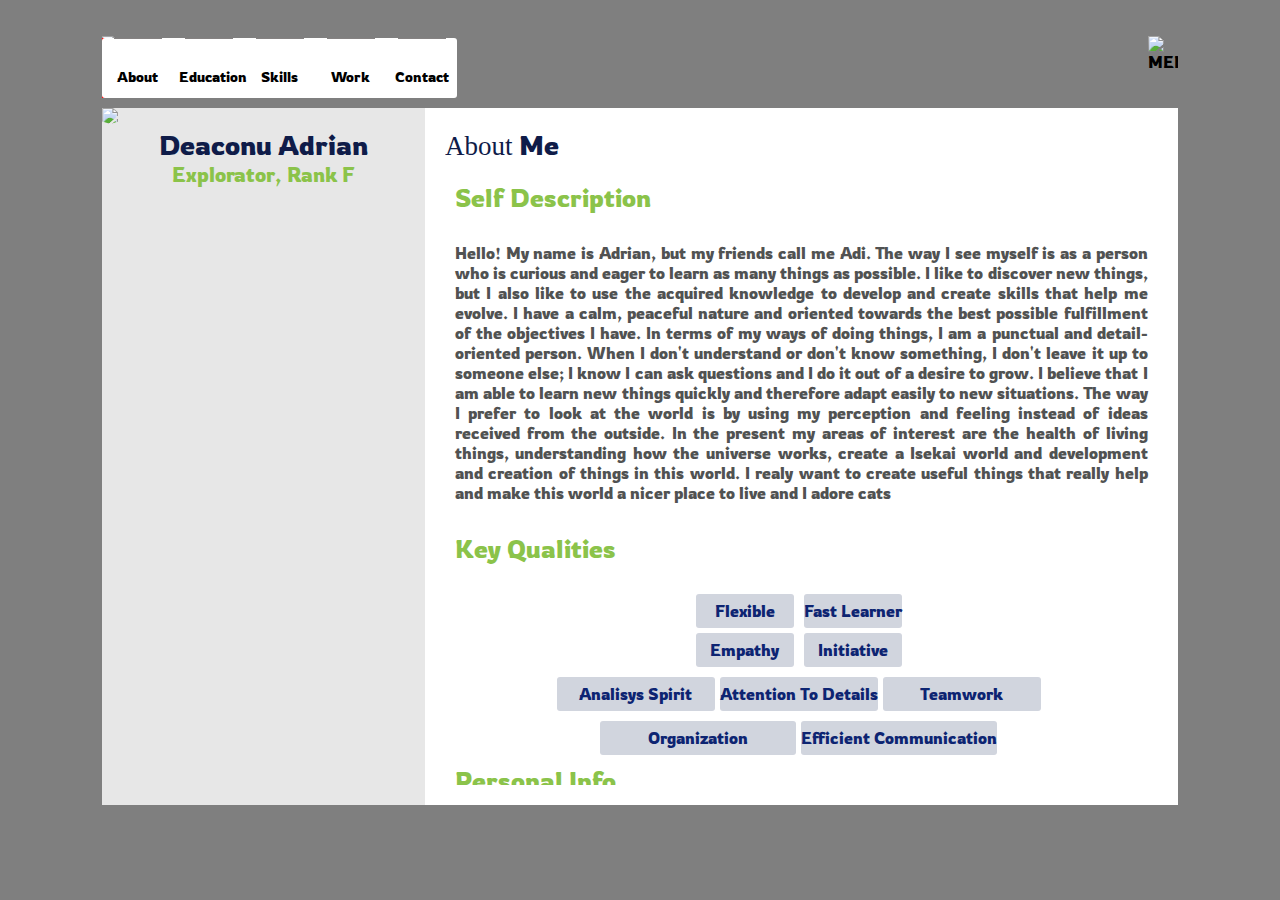
==== commit 4f47a03a: "upload int" ====
--- a/index.html
+++ b/index.html
@@ -18,7 +18,9 @@
 	<script src="https://cdn.jsdelivr.net/npm/chart.js"></script>
 
 
-	<title>Web Dev CV - Deaconu Adrian</title>
+	<title>IT Web Resume - Deaconu Adrian</title>
+	<link rel="icon" type="image/x-icon" href="img/icon.png">
+
 	
 	<link rel="stylesheet" type="text/css" href="css/style.css">
 
@@ -36,8 +38,9 @@
 					<!--
 					<li><a id="projectPage" onclick="showSection(1)"  href="#listSkills">PROJECTS</a></li>
 					<li><a id="trainingPage" onclick="showSection(3)"  href="#listSkills">TRAINING STATUS</a></li>
+				
+					<li><a id="cvPage" class="visitedPage" onclick="showSection(2)" href="#cv-info">CV / ABOUT</a></li>
 				-->
-					<li><a id="cvPage" class="visitedPage" onclick="showSection(2)" href="#cv-info">CV / ABOUT</a></li>
 				</ul>
 			</nav>
 			<img src="img/menu.png" alt="MENU" class="menu-icon">
@@ -51,7 +54,8 @@
 						<div id="menuCV">
 							<ul>
 								<li onclick="showDateCV(1)">About <i class="fa-solid fa-user"></i></li>
-								<li onclick="showDateCV(2)">Resume <i class="fa-solid fa-file-lines"></i></li>
+								<li onclick="showDateCV(2)">Education <i class="fa-solid fa-graduation-cap"></i></li>
+								<li onclick="showDateCV(5)">Skills <i class="fa-solid fa-book-tanakh"></i></li>
 								<li onclick="showDateCV(3)">Work <i class="fa-solid fa-feather-pointed"></i></li>
 								<li onclick="showDateCV(4)">Contact <i class="fa-solid fa-phone"></i></li>
 							</ul>
@@ -63,7 +67,7 @@
 							<div class="itemsLeftSection">
 								<img src="img/profile.jpeg" class="cv-photo" style="width:100%; clip-path: polygon(0% 0%,0% 85%,50% 100%,100% 85%,100% 0%);">
 								<p class="nameInfo">Deaconu Adrian</p>
-								<span class="profesionInfo">Explorator, Rank D</span>
+								<span class="profesionInfo">Explorator, Rank F</span>
 								<div id="socialMedia">
 									<a href="https://twitter.com/explorewithandy"><i class="fa-brands fa-twitter"></i></a>
 									<a href="https://github.com/Cryston98"><i class="fa-brands fa-github"></i></a>
@@ -92,187 +96,199 @@
 									
 
 									<div id="aboutPage1">
-										<div class="paginationAbout">
-											<span onclick="showPageAbout(2)"class="pageNr"> Next Page <i class="fa-solid fa-angles-right"></i> </span>
-										</div>
-										
+									
 										<div id="description-personal">
-										<div id="description-section" class="resumeSections">
-
-											<span id="resumeDescription"><i class="fa-solid fa-pencil"></i> Self Description</span>
-
-												<p style="color:#515252;text-align: justify;">Hello! My name is Adrian, but my friends call me Adi. The way I see myself is as a person who is curious and eager to learn as many things as possible. I like to discover new things, but I also like to use the acquired knowledge to develop and create skills that help me evolve. I have a calm, peaceful nature and oriented towards the best possible fulfillment of the objectives I have. In terms of my ways of doing things, I am a punctual and detail-oriented person. When I don't understand or don't know something, I don't leave it up to someone else; I know I can ask questions and I do it out of a desire to grow. Currently, I am not a follower of a certain job category (mental or physical); I like to explore both categories and observe the benefits and drawbacks of each and experience them firsthand. I believe that I am able to learn new things quickly and therefore adapt easily to new situations. The way I prefer to look at the world is by using my perception and feeling instead of ideas received from the outside, however I also like to use my imagination to place myself in different situations and moods. This develops my ability to be empathetic and understand the perspective of the people around me. </p>
-
-											<div class="separator-resume"></div>
-
-											<div class="separator-resume"></div>
-
-											<span id="resumeHobby"><i class="fa-solid fa-feather-pointed"></i> Key Qualities</span>
-												
-
-													<div id="hobby-wrap-key">
-														<div class="card-key-qualities">
-															<span class="hide-popup-key">I am flexible in my working hours, being able to work evenings and weekends. Also I am able to change my job tasks</span>
-															<p>Flexible </p>
+
+											<div id="description-section" class="resumeSections">
+
+												<span id="resumeDescription"><i class="fa-solid fa-pencil"></i> Self Description</span>
+												<div class="separator-resume"></div>
+
+													<p style="color:#515252;text-align: justify;">Hello! My name is Adrian, but my friends call me Adi. The way I see myself is as a person who is curious and eager to learn as many things as possible. I like to discover new things, but I also like to use the acquired knowledge to develop and create skills that help me evolve. I have a calm, peaceful nature and oriented towards the best possible fulfillment of the objectives I have. In terms of my ways of doing things, I am a punctual and detail-oriented person. When I don't understand or don't know something, I don't leave it up to someone else; I know I can ask questions and I do it out of a desire to grow. I believe that I am able to learn new things quickly and therefore adapt easily to new situations. The way I prefer to look at the world is by using my perception and feeling instead of ideas received from the outside.  In the present my areas of interest are the health of living things, understanding how the universe works, create a Isekai world and development and creation of things in this world.  I realy want to create useful things that really help and make this world a nicer place to live and I adore cats </p>
+
+
+													<div class="separator-resume"></div>
+													<div class="separator-resume"></div>
+
+												<span id="resumeHobby"><i class="fa-solid fa-feather-pointed"></i> Key Qualities</span>
+												<div class="separator-resume"></div>
+													
+														<div id="hobby-wrap-key">
+															<div class="card-key-qualities lang" key='skillLang01'>
+																<p>Flexible </p>
+															</div>
+
+															
+
+															<div class="card-key-qualities lang" key='skillLang03'>
+																<p>Fast Learner </p>
+															</div>
+															
+															<div class="card-key-qualities lang" key='skillLang3'>
+																<p>Empathy </p>
+															</div>
+
+															<div class="card-key-qualities lang" key='skillLang04'>
+																
+																<p>Initiative </p>
+															</div>
+														</div>	
+
+														<div id="hobby-wrap-key2">
+
+															<div class="card-key-qualities lang" key='skillLang1'>
+																<p> Analisys Spirit </p>
+															</div>
+
+															
+															<div class="card-key-qualities lang" key='skillLang2'>
+																<p>Attention To Details </p>
+															</div>
+
+															
+															<div class="card-key-qualities lang" key='skillLang02'>
+																<p>Teamwork </p>
+															</div>
 														</div>
 
-														<div class="card-key-qualities">
-															<span class="hide-popup-key">I supported junior team members to help them achieve their longer-term career goals.</span>
-															<p>Teamwork </p>
+														<div id="hobby-wrap-key3" >
+
+															<div class="card-key-qualities lang" key='skillLang4'>
+																<p>Organization </p>
+															</div>
+
+
+															<div class="card-key-qualities lang" key='skillLang5'>
+																<p>Efficient Communication </p>
+															</div>
 														</div>
-
-														<div class="card-key-qualities">
-															<span class="hide-popup-key">Why </span>
-															<p>Fast Learner </p>
-														</div>
-
-														<div class="card-key-qualities">
-															<span class="hide-popup-key">Nu astept ca cineva sa imi zica ceva pt a face ce conside eu ca este bine si corect.  Cand lucram la KFC si era prea aglomera iar colegi din fata strigau sa schimbe cineva cola, si nimeni nu o facea mergeam eu, sau cand se termina carne de pe gratar si casieri strigau sa se schimbe gratarul si cei din spate nu auzeau mergem si le ziceau eu ca sa terminat si sa schimbe gratarul nu astempat ca casieri sa strige din nou. Uneori il schimbam eu daca nu avem senvisuri de facut.  While managers are ultimately responsible for the work of the employees they manage, they typically value candidates who don't always wait to be told what to do. Showing initiative involves being proactive with how you operate and solving potential problems before they become an issue. You may also show initiative by devising new, more efficient ways to approach tasks that other employees can use. This increases the overall effectiveness and productivity of the team.
-															</span>
-															<p>Initiative </p>
-														</div>
-
-													</div>	
-
-										
-
-										</div>
-
-
-										<div id="personal-section" class="resumeSections">
-										   
-										   <span id="resumePersonal"><i class="fa-solid fa-tags"></i> Personal Info</span>
-										   	
-										   <div class="personalDataItem">
-										   		<p><div class="PI">Birth Date</div> <span>24 Aprilie - 1998</span></p>
-										   </div>
-
-										    <div class="personalDataItem">
-										   		<p><div class="PI">Birth Place </div><span>Romania, Jud. Gorj</span></p>
-										   </div>
-
-										    <div class="personalDataItem">
-										   		<p><div class="PI">Sex </div><span>Male(M)</span></p>
-										   </div>
-
-										   <div class="personalDataItem">
-										   		<p><div class="PI">Nationality </div><span>Romana</span></p>
-										   </div>
-
-
-  										   <div class="personalDataItem">
-										   		<p><div class="PI">Drive License </div><span>AM,B1,B,</span></p>
-										   </div>
-
-										   <div class="personalDataItem">
-										   		<p><div class="PI">Civil Status </div><span>Single</span></p>
-										   </div>
-
-										   <div class="personalDataItem">
-										   		<p><div class="PI">Contact </div><span>+40 738 178 368</span></p>
-										   </div>
-
-										  
-										  <div class="separator-resume"></div>
-										   
-
-										   <span id="resumeHobby"><i class="fa-solid fa-heart"></i> Hobby</span>
-												
-
-													<div id="hobby-wrap">
-														<div class="card-hobby">
-															<i class="fa-solid fa-music"></i>
-															<p>Music</p>
-														</div>
-
-														<div class="card-hobby">
-															<i class="fa-solid fa-book-open-reader"></i>
-															<p>Reading</p>
-														</div>
-
-														<div class="card-hobby">
-															<i class="fa-regular fa-image"></i>
-															<p>Anime</p>
-														</div>
-
-														<div class="card-hobby">
-															<i class="fa-solid fa-yin-yang"></i>
-															<p>Meditation</p>
-														</div>
-													</div>
-
-
+											</div>
+
+
+											<div id="personal-section" class="resumeSections">
+											   
+											   <span id="resumePersonal"><i class="fa-solid fa-tags"></i> Personal Info</span>	
+											   <div class="separator-resume"></div>
+											   <div id="ppsect">
+											   		 <div class="personalDataItem">
+											   			<p><div class="PI">Birth Date / Place </div> <span>24 Aprilie - 1998 / Targu Jiu - Gorj </span></p>
+											   		</div>
+
+
+													    <div class="personalDataItem">
+													   		<p><div class="PI">Sex </div><span>Male(M)</span></p>
+													    </div>
+
+													   
+
+														<div class="personalDataItem lang"  key='PersonalData2'>
+													   		<p><div class="PI">Current Location </div><span>Timisoara, Str. Lugojului</span></p>
+													    </div>
+
+													  
+
+													     <div class="personalDataItem lang" key='PersonalData3'>
+													   		<p><div class="PI">Languages  </div><span>Romanian (Native), English (B2)</span></p>
+													     </div>
+
+
+
+			  										   <div class="personalDataItem lang" key='PersonalData4'>
+													   		<p class="lang" key='PersonalData4'><div class="PI">Drive License </div><span>AM,B1,B</span></p>
+													   </div>
+
+
+			   										   <div class="personalDataItem lang" key='PersonalData5'>
+													   		<p><div class="PI">Study Level </div><span>Bachelor's degree graduate - UPT AC Timisoara </span></p>
+													   </div>
+
+
+													   
+
+													   <div class="personalDataItem">
+													   		<p><div class="PI">Contact </div><span>+40 738 178 368</span></p>
+													   </div>
+											   </div>
+											
+									
+											  	<div class="separator-resume"></div>
+											   
+
+											   <span id="resumeHobby"><i class="fa-solid fa-heart"></i> Hobby</span>
+											   <div class="separator-resume"></div>
 													
-										  
-
-								
-								
-										   
-										   					
-
+												<div id="hobby-wrap">
+															<div class="card-hobby">
+																<i class="fa-solid fa-music"></i>
+																<p>Music</p>
+															</div>
+
+															<div class="card-hobby">
+																<i class="fa-solid fa-book-open-reader"></i>
+																<p>Reading</p>
+															</div>
+
+															<div class="card-hobby">
+																<i class="fa-regular fa-image"></i>
+																<p>Anime</p>
+															</div>
+
+															<div class="card-hobby">
+																<i class="fa-solid fa-yin-yang"></i>
+																<p>Meditation</p>
+															</div>
+												</div>
+											</div>
 
 										</div>
 									</div>
 
 
-									</div>
 									<div id="aboutPage2">
-										<div class="paginationAbout">
-											<span onclick="showPageAbout(1)"class="pageNr"> Back Page  <i class="fa-solid fa-angles-left"></i> </span>
-										</div>
+										
 										<div id="description-personal2">
 
-										<div id="Hobby-section-1" class="resumeSections">
+											<div id="Hobby-section-1" class="resumeSections">
+														
+														
+
+														<span id="why-hire-me-section"><i class="fa-solid fa-pencil"></i> Why Hire Me ?</span>
+
+															<p style="color:#515252;">From the information presented in this resume, it can be seen that I have similar things and in common with everyone else, but also different things. However, what sets me apart and the reasons why I believe I would be valuable to your company are my willingness to experience and learn new things, as well as my desire to create and use that knowledge at the highest possible level, as close to perfection as possible. I believe that both the world and society today seek to achieve perfection. On the other hand, the purpose of firms and companies is to provide perfection, and I, in this equation, seek to develop my ability to create and provide perfection. For this reason, as you and I both want to deliver perfection, I feel that I fit into this equation: your company + me = we will conquer the world. I hope this sounds good to you and I look forward to connecting as soon as possible. </p>
+
+															<div class="separator-resume"></div>
+
+												
+
+											</div>
+											
+											<div class="separator-resume"></div>
+
+											<div id="domainsOFInterests" class="resumeSections">
+
+													<span id="resumeHobby"><i class="fa-solid fa-heart"></i> Domains of Interests</span>
 													
-													
-
-													<span id="why-hire-me-section"><i class="fa-solid fa-pencil"></i> Why Hire Me ?</span>
-
-														<p style="color:#515252;">From the information presented in this resume, it can be seen that I have similar things and in common with everyone else, but also different things. However, what sets me apart and the reasons why I believe I would be valuable to your company are my willingness to experience and learn new things, as well as my desire to create and use that knowledge at the highest possible level, as close to perfection as possible. I believe that both the world and society today seek to achieve perfection. On the other hand, the purpose of firms and companies is to provide perfection, and I, in this equation, seek to develop my ability to create and provide perfection. For this reason, as you and I both want to deliver perfection, I feel that I fit into this equation: your company + me = we will conquer the world. I hope this sounds good to you and I look forward to connecting as soon as possible. </p>
-
-														<div class="separator-resume"></div>
-
-											
-
-										</div>
-										
-										<div class="separator-resume"></div>
-
-										<div id="domainsOFInterests" class="resumeSections">
-
-												<span id="resumeHobby"><i class="fa-solid fa-heart"></i> Domains of Interests</span>
-												
-
-													<div id="myChart2">
-													  <canvas id="myChart"></canvas>
-													</div>
-
-
+
+														<div id="myChart2">
+														  <canvas id="myChart"></canvas>
+														</div>
+
+
+											</div>
 										</div>
 									</div>
-									</div>
+
+								</div>
+
+								<div id="resumeSectionRightCV" class="itemsRightSection-CV">
+									<p class="titleSectionRightCV">Knowledge<span> Resources</span></p>
 									
-
-									
-									
-
-
-									
-
-							
-
-
-								</div>
-
-								<div id="resumeSectionRightCV" class="itemsRightSection-CV">
-									<p class="titleSectionRightCV"><span>Resume</span></p>
-									
-									<div id="resumePage1">
 										
-										<div id="edu_exp">
+										<div id="edu_ins">
 											<div id="edu-section" class="resumeSections">
 
-												<span id="resumeEducation"><i class="fa-solid fa-graduation-cap"></i> Education</span>
+												<span id="resumeEducation"><i class="fa-solid fa-graduation-cap"></i> Educational Institutions</span>
+
 
 												<div class="date-resume">2017 - 2021</div>
 												<div class="name-resume">Polytechnic University of Timisoara</div>
@@ -289,80 +305,87 @@
 
 											</div>
 
-											<div id="exp-section" class="resumeSections">
-
-
-
-												<span id="resumeCoding"><i class="fa-solid fa-code"></i> Status Level of Coding Software Skill </span>
+
+											<div id="additional-edu-section" class="resumeSections">
+
+												<span id="resumeEducation"><i class="fa-solid fa-jedi"></i> My Resources Of Education </span>
+
+												<div class="date-resume">2021 - present</div>
+												<div class="name-resume">Cultivation Path - Meditation & Self Life Experience</div>
+												<div class="location-resume"> Domain of Creation, Human & Univers Design </div>
+											    <div class="description-resume">Level 1 in Exploring & Discovering the Truth </div>
 												
-													<div id="wrapCoddingItem">
-														
-														<div class="itemCoding">
-															<div class="progress-bar progress-bar1" role="progressbar" aria-valuenow="75" aria-valuemin="0" aria-valuemax="100">
-																	<span>75 %</span>
-															</div>	
-															<span>Mobile Software Skill</span>
-														</div>
-
-
-														<div class="itemCoding">
-															<div class="progress-bar progress-bar2" role="progressbar" aria-valuenow="72" aria-valuemin="0" aria-valuemax="100">
-																	<span>72 %</span>
-															</div>	
-															<span>Web Software Skill </span>
-														</div>
-
-
-														<div class="itemCoding">
-															<div class="progress-bar progress-bar3" role="progressbar" aria-valuenow="53" aria-valuemin="0" aria-valuemax="100">
-																	<span>53 %</span>
-															</div>	
-															<span>Desktop Software Skill</span>
-														</div>
-
-														<!--
-														<div class="itemCoding">
-															<div class="progress-bar " role="progressbar" aria-valuenow="75" aria-valuemin="0" aria-valuemax="100">
-																	<span>25 %</span>
-															</div>	
-															<span>Assambly & Microcontrolers Software Skill</span>
-														</div>
-
-														
-
-													
-														<div class="itemCoding">
-														   <div class="progress-bar" role="progressbar" aria-valuenow="75" aria-valuemin="0" aria-valuemax="100">
-																	<span>50 %</span>
-														   </div>	
-														   <span>Sisteme de operare & Retele de calculatoare</span>
-														</div>
-
-														<div class="itemCoding">
-														   <div class="progress-bar" role="progressbar" aria-valuenow="75" aria-valuemin="0" aria-valuemax="100">
-																	<span>50 %</span>
-														   </div>	
-														   <span> Statistica si simulari - Matlab -</span>
-														</div> 
-														-->
-
-													</div>
-
-											   
+												<div class="separator-resume"></div>
+
+												<div class="date-resume">2015 - present</div>
+												<div class="name-resume">Search Engine (Google ) & Online Platforms (Youtube + Udemy)</div>
+												<div class="location-resume"> Various Fields of Knowledge </div>
+									
+												
+												<div class="separator-resume"></div>
+												<div class="date-resume">2023 - present</div>
+												<div class="name-resume">Artificial Inteligence (ChatGPT)</div>
+												<div class="location-resume"> Various Fields of Knowledge </div>
+												
+
+
+
 
 											</div>
+
 										</div>
-
+								
+								</div>
+								
+								<div id="skillSectionRightCV" class="itemsRightSection-CV">
+									<p class="titleSectionRightCV">My <span> Skills</span></p>
 									
-										<div id="design_lang">
+										
+										<div id="edu_exp">
+
+											<div id="lang-section" class="resumeSections">
+											   <span id="resumeLang"><i class="fa-solid fa-flag"></i> Languages</span>
+													<p>Romanian 
+												   		<span id="lang-level">
+												   			<i class="fa-solid fa-circle"></i>
+												   			<i class="fa-solid fa-circle"></i>
+												   			<i class="fa-solid fa-circle"></i>
+												   			<i class="fa-solid fa-circle"></i>
+												   			<i class="fa-solid fa-circle"></i>
+												   			<i class="fa-solid fa-circle"></i>
+												   			<i class="fa-solid fa-circle"></i>
+												   			<i class="fa-solid fa-circle"></i>
+												   			<i class="fa-solid fa-circle"></i>
+												   			<i class="fa-regular fa-circle"></i>
+												   		</span>
+												   	</p>
+
+											  		<p>English 
+												   		<span id="lang-level">
+												   			<i class="fa-solid fa-circle"></i>
+												   			<i class="fa-solid fa-circle"></i>
+												   			<i class="fa-solid fa-circle"></i>
+												   			<i class="fa-solid fa-circle"></i>
+												   			<i class="fa-solid fa-circle"></i>
+												   			<i class="fa-solid fa-circle"></i>
+												   			<i class="fa-solid fa-circle"></i>
+												   			<i class="fa-regular fa-circle"></i>
+												   			<i class="fa-regular fa-circle"></i>
+												   			<i class="fa-regular fa-circle"></i>
+												   		</span>
+											   		</p>
+											</div>
+
+											<div class="separator-resume"></div>
+										
+
 											<div id="design-section" class="resumeSections">
 
 												<span id="resumeDesign"><i class="fa-solid fa-paintbrush"></i> Design</span>
 											
 
-
 												<div id="itemDesign">
-													<p class="titleItem"><i class="fa-solid fa-laptop-code"></i> Web Design</p>
+													<p class="titleItem"><i class="fa-solid fa-laptop-code"></i> Web Design (HTML + CSS + JS)</p>
 													
 													<div class="itemDesignBar">
 														<span class="itemPrecent webItem">
@@ -371,11 +394,8 @@
 													</div>
 												</div>
 
-
-
-
 												<div id="itemDesign">
-													<p class="titleItem"><i class="fa-solid fa-mobile-screen"></i> Mobile Design</p>
+													<p class="titleItem"><i class="fa-solid fa-mobile-screen"></i> Mobile Design (Android Studio - XML) </p>
 													
 													<div class="itemDesignBar">
 														<span class="itemPrecent mobileItem">
@@ -384,113 +404,65 @@
 													</div>
 												</div>
 
-
-
-
-												<div id="itemDesign">
-													<p class="titleItem"><i class="fa-solid fa-palette"></i> Photoshop </p>
-													
-													<div class="itemDesignBar">
-														<span class="itemPrecent photoshopItem">
-															<span class="tooltip">75%</span>
-														</span>
-													</div>
-												</div>
-										
 												
-
-												<div class="separator-resume"></div></div>
-
-											<div id="lang-section" class="resumeSections">
-											   <span id="resumeLang"><i class="fa-solid fa-flag"></i> Languages</span>
-											   <p>English 
-											   		<span id="lang-level">
-											   			<i class="fa-solid fa-circle"></i>
-											   			<i class="fa-solid fa-circle"></i>
-											   			<i class="fa-solid fa-circle"></i>
-											   			<i class="fa-solid fa-circle"></i>
-											   			<i class="fa-solid fa-circle"></i>
-											   			<i class="fa-solid fa-circle"></i>
-											   			<i class="fa-solid fa-circle"></i>
-											   			<i class="fa-regular fa-circle"></i>
-											   			<i class="fa-regular fa-circle"></i>
-											   			<i class="fa-regular fa-circle"></i>
-											   		</span>
-											   	</p>
-
-											   	<p>Japanese 
-											   		<span id="lang-level">
-											   			<i class="fa-solid fa-circle"></i>
-											   			<i class="fa-regular fa-circle"></i>
-											   			<i class="fa-regular fa-circle"></i>
-											   			<i class="fa-regular fa-circle"></i>
-											   			<i class="fa-regular fa-circle"></i>
-											   			<i class="fa-regular fa-circle"></i>
-											   			<i class="fa-regular fa-circle"></i>
-											   			<i class="fa-regular fa-circle"></i>
-											   			<i class="fa-regular fa-circle"></i>
-											   			<i class="fa-regular fa-circle"></i>
-											   		</span>
-											   	</p>
-
-											   	<p>Spanish 
-											   		<span id="lang-level">
-											   			<i class="fa-solid fa-circle"></i>
-											   			<i class="fa-solid fa-circle"></i>
-											   			<i class="fa-solid fa-circle"></i>
-											   			<i class="fa-regular fa-circle"></i>
-											   			<i class="fa-regular fa-circle"></i>
-											   			<i class="fa-regular fa-circle"></i>
-											   			<i class="fa-regular fa-circle"></i>
-											   			<i class="fa-regular fa-circle"></i>
-											   			<i class="fa-regular fa-circle"></i>
-											   			<i class="fa-regular fa-circle"></i>
-											   		</span>
-											   	</p></div>
+											</div>
+
+
 										</div>
 
-									</div>
 									
-									
-									<div id="resumePage2">
 										
 										<div id="coding-knowledge">
 
 											   <div id="coding-section" class="resumeSections">
 
 													
-
-													<span id="resumeKnowledge"><i class="fa-solid fa-code-merge"></i> IT & Technological Tools Used</span>
+													<span id="resumeKnowledge"><i class="fa-solid fa-code-merge"></i> Theoretical IT Knowledge</span>
 												 
 													<div id="wrapITTechnologies">
 
 														<div class="itemITtechnologies">
-															<div class="imageItemItTechnologies" id="gitITem"></div>
-															<p>GitHub</p>
+															<p>Fundamentals of Hardware & Electronics</p>
 														</div>
 
 														<div class="itemITtechnologies">
-															<div class="imageItemItTechnologies" id="gradelITem"></div>
-															<p>Gradle</p>
+															<p>Operating Systems & Hardware Connection</p>
 														</div>
 
 														<div class="itemITtechnologies">
-															<div class="imageItemItTechnologies" id="dockerITem"></div>
-															<p>Docker</p>
-														</div></div>
+															<p>Internet, Wifi & Computer Networks </p>
+														</div>
+
+														<div class="itemITtechnologies">
+															<p>Programming Languages & Development Environments </p>
+														</div>
+
+														<div class="itemITtechnologies">
+															<p>Architectural Principles of Software Systems</p>
+														</div>
+
+														<div class="itemITtechnologies">
+															<p>Soft & Hard Security - Break, Modify & Access Private Data</p>
+														</div>
+
+														<div class="itemITtechnologies">
+															<p>Assistance Tools for rapid development - Libs, Frameworks, APIs </p>
+														</div>
+
+														<div class="itemITtechnologies">
+															<p>Development of Own Hardware, OS, IDE, & Assistance Tools</p>
+														</div>
+
+														
+
+													
+
+														
+
+													</div>
 
 											
-												<!--													
-													<div class="separator-resume"></div>
-
-													<div id="DomSpirit">
-														<span id="resumeCoding"><i class="fa-solid fa-code"></i> Spirit Areas Domains </span>
-														
-														<div id="myChart3">
-															<canvas id="mySpirit"></canvas>
-														</div>
-													</div>
-												-->
+													
 
 											    </div>
 
@@ -500,24 +472,29 @@
 											   		
 
 
-												    <span id="resumeKnowledge"><i class="fa-solid fa-code-merge"></i> IT Knowledge</span>
+												    <span id="resumeKnowledge"><i class="fa-solid fa-code"></i> Programing Languages & Technologies </span>
 												 
 												 	<div id="wrapItemKnowledge">
 													 	<div id="itemKnowledge">
 
-
-													 		<div id="legendaLanguage"> 
-													 			<span> Legenda : </span>
-													 			<span class='workWith'> I work with this</span>
-													 			<span class="heardAbout">I head about this</span>
-													 			<span class="notHeard">I'm not aware about it</span>
-													 		</div>
-
-
-
 													 		<i class="fa-solid fa-check"></i>
 													 		<span>Programming languages: </span>
-													 		<p><span class='workWith'>Java</span>, <span class="workWith">PHP</span>, <span class='heardAbout'>Ruby</span>, <span class='heardAbout'>C#</span>, <span class='heardAbout'>C</span>,<span class='workWith'> C++</span>, <span class="workWith">SQL</span>, <span class="notHeard">PL/SQL</span>, <span class="notHeard">ASP .NET</span>, <span class="notHeard"> Objective-C</span>, <span class="workWith">Visual Basic 2008</span>, <span class="workWith">Python</span>, <span class="workWith">Assembly </span>, <span class='heardAbout'>Angular</span>, <span class="workWith">JavaScript</span>, <span class="workWith">HTML</span>, <span class="workWith">CSS</span>, <span class="workWith">MySQL</span>, <span class="workWith">PowerShell Bash - Shell Scripting</span>, <span class="heardAbout">Kotlin</span>, <span class="heardAbout">Lisp - Functional Language</span>, <span class="heardAbout"> Prolog</span>, <span class='heardAbout'>Swift</span>, <span class="workWith">Ajax</span>, <span class="workWith">Jqueri</span></p>
+													 		<p>	
+													 			<span class='workWith'>Java</span> 
+													 			<span class="workWith">PHP</span> 
+													 			<span class='workWith'> C++</span>
+													 			 <span class="workWith">Visual Basic 2008</span>
+													 			 <span class="workWith">Python</span>
+													 			 <span class="workWith">Assembly </span>
+													 			 <span class="workWith">JavaScript</span> 
+													 			 <span class="workWith">HTML</span>
+													 			 <span class="workWith">CSS</span> 
+													 			 <span class="workWith">JSON</span>
+													 			 <span class="workWith">XML</span> 
+													 			 <span class="workWith">MySQL</span> 
+													 			 <span class="workWith">PowerShell & CMD </span>
+													 			 <span class="workWith">Ajax</span>
+													 		 	 <span class="workWith">Jqueri</span></p>
 													 	</div>
 
 
@@ -525,188 +502,32 @@
 													 		<i class="fa-solid fa-check"></i>
 													 		<span>Technologies, libraries and frameworks: </span>
 													 		<p>
-													 			<span class='itemTech'>Java : </span><span class="notHeard"> JEE</span>,<span class="notHeard"> Spring</span>,<span class="workWith">Android SDK</span>
-
-													 			<!-- <span class="notHeard"> Spring Security</span>, <span class="notHeard">Spring Boot</span>, <span class="notHeard">JPA</span>,--> <span class="notHeard">Hibernate</span>, <span class="notHeard">Swing</span>, <span class="notHeard">JSF</span>, <span class="notHeard">GWT</span>, <span class="notHeard">JXL</span>, <span class="notHeard">Velocity</span>,  <span class="notHeard">Oracle Portal</span>
-																<br><span class='itemTech'>PHP : </span><span class="notHeard"> CodeIgniter</span>,<span class="heardAbout"> Laravel</span>,<span class="notHeard"> Symphony</span>, <span class="workWith"> WordPress</span>, <span class="notHeard">Drupal</span>, <span class="notHeard">Magento</span>, <span class="notHeard">Prestashop</span>
-																<!--
-																<br><span class='itemTech'>C# / C++ :</span> Microsoft Visual Studio, Telerik Framework, Entity Framework, ASP Web API, WinForms, ASP.NET MVC, Neodynamic SDK, Windows API, ActiveX, XCode, wxWidgets, STL, WinDDK, Qt Framework, Microsoft CRM-->
-																
-																<br><span class='itemTech'>UI and Web :</span> <span class="heardAbout">Angular</span>, <span class="heardAbout">React</span>,<span class="heardAbout">VueJS</span>, <span class="heardAbout">NodeJS</span>, <span class="heardAbout">JQuery</span>, <span class="notHeard">ExtJS</span>, <span class="heardAbout">JSON</span>, <span class="heardAbout"> Bootstrap</span>, <span class="heardAbout">Typescript</span>, <span class="workWith"> XML</span>, <span class="workWith">Apache</span>
+													 			
+													 			<span class="workWith">Android SDK</span>
+																<span class="workWith">WordPress</span>
+																<span class="workWith">Bootstrap</span>
+																<span class="workWith">GitHub</span>
+																<span class="workWith">Docker</span>
 																													
 															</p>
 													 	</div>
 
-													 	
-
-													 
-
-												
-
-
-
-										
-													<!--
-													 	<div id="itemKnowledge">
-													 		<i class="fa-solid fa-check"></i>
-													 		<p>Website Hosting     Disponibilitatea de a lucra in mai multe ture. Detin masina propri pentru a realiza deplasarea la servici - Decontare transport..... 		 ambitioasa, politicoasa,  prietenoasa, analitica, punctuala , flexibila, honesta si imaginativa.Persoana organizata, disciplinata atenta la detalii si cu abilitati de a lucra in echipa cat si pe cont propriu.
-
-																  Compentente de ultilizare a dispozitivelor mecanice, electronice si tehnologice. Competente de utilizarea a calculatorului si a programe precum : photoshop, google docs.etc.Indemanatic, onest, rezistent la efort fizic mediu.  Sunt deschis la minte, inovator, cu o minte intrebatoare, fantezista, imaginativa dar si logica si conectata la realitate</p>
-													 	
-													 	</div>
-													 -->
-
-
-
-
 
 													 </div>
 
-
-
-
-
-
-
-
-												 	<!--
-												 	<span id="resumeKnowledge"><i class="fa-solid fa-code-merge"></i> Developing Software Tools </span>
-												 	
-												 	<div id="devToolsList">
-												 		<div id="itemKnowledge">
-													 		<i class="fa-solid fa-check"></i>
-													 		<span>IDE : </span>
-													 		<p>Eclipse, Idea, MS Visual Studio, Aptana Studio, XCode</p>
-													 	</div>
-
-													 	<div id="itemKnowledge">
-													 		<i class="fa-solid fa-check"></i>
-													 		<span>Versioning Control : </span>
-													 		<p>Git, SVN, Rational ClearCase, Rational Synergy, MS Visual Source Safe</p>
-													 	</div>
-
-													 	<div id="itemKnowledge">
-													 		<i class="fa-solid fa-check"></i>
-													 		<span>Build tools : </span>
-													 		<p>Maven, Ant, Gradle</p>
-													 	</div>
-
-													 	<div id="itemKnowledge">
-													 		<i class="fa-solid fa-check"></i>
-													 		<span>Continuous integration tools : </span>
-													 		<p>Jenkins, Bamboo</p>
-													 	</div>
-
-													 	<div id="itemKnowledge">
-													 		<i class="fa-solid fa-check"></i>
-													 		<span>Databases/Data storages : </span>
-													 		<p>MySQL, PostgreSQL, Oracle, MS SQL Server, Derby, Lucene/SOLR/ElasticSearch, MongoDB, LDAP, etc.</p>
-													 	</div>
-
-													 		 	<div id="itemKnowledge">
-													 		<i class="fa-solid fa-check"></i>
-													 		<span>UX/UI Design : </span>
-													 		<p>
-													 			<span class='itemTech'>UX Tools :</span> Axure, Adobe XD, Invision, Moqups
-													 			<br><span class="itemTech">UI and graphic Tools </span> Adobe Photoshop, Adobe Illustrator, Zeplin, Adobe XD</p>
-													 	</div>
-													 
-													 	<div id="itemKnowledge">
-													 		<i class="fa-solid fa-check"></i>
-													 		<span>Testing : </span>
-													 		<p>
-													 			<span class='itemTech'>Testing tools and frameworks :</span> Selenium, Protractor, Ranorex, JMeter, JBehave, Testing Anywhere, WebUI Test Studio, TestComplete, SOAP UI, EasyMock, Mockito, jMock, WebUI test Tool, TCMS, Cucumber, ProjectLocker
-													 			<br><span class="itemTech">Issue management tools </span> JIRA, Redmine, Rally, Trac, ActiveCollab, Rational ClearQuest, Bugzilla, Bugzero, Remedy, TestLink, TestTrack, etc.</p>
-													 	</div>
-
-													 	 <div id="itemKnowledge">
-													 		<i class="fa-solid fa-check"></i>
-													 		<span>Project management : </span>
-													 		<p>
-													 			<span class='itemTech'>Project planning and management :</span> Jira, Confluence, MS Project, ScrumDesk
-													 			<br><span class="itemTech">Effort estimation : </span> Top-down, PERT
-													 			<br><span class="itemTech">Risk identification, evaluation and minimization : </span>Software-FMEA
-													 			<br><span class="itemTech">Software development methodologies</span>Agile, Scrum, Kamban, Scrumban, RUP, DSDM, etc.
-													 		</p>
-													 	</div>
-
-													 	<div id="itemKnowledge">
-													 		<i class="fa-solid fa-check"></i>
-													 		<span>Software analysis, arhitecture and design : </span>
-													 		<p>
-													 			<span class='itemTech'>Brainstorming</span> 
-													 			<br><span class='itemTech'>Mind-Map</span> 
-													 			<br><span class='itemTech'>Design patterns</span> 
-
-													 			<br><span class="itemTech">UML tools and techniques : </span> Rational Rose, MS Visio, NetBeans, Open Office Draw, Star UML, Together, Requirements’ matrix
-													 			<br><span class="itemTech">Database modeling tools : </span> MySQL Workbench, DbVisualizer, Oracle SQLDeveloper, Toad
-													 		</p>
-													 	</div>
-													 
-													   <div id="itemKnowledge">
-													 		<i class="fa-solid fa-check"></i>
-													 		<span>Application and web servers : </span>
-													 		<p>Apache Tomcat, JBoss AS, Jetty, IBM WebShere, Oracle Application Server, WebLogic, Windows Server IIS, Nginx</p>
-													 	</div></div>
-													-->
-
-											
-												<!--
-													<span id="resumeKnowledge"><i class="fa-solid fa-code-merge"></i> Hardware Developing Skills </span>
-												 
-													<div id="wrapITTechnologies">
-
-														<div class="itemITtechnologies">
-															
-															<p>Create Microfon Device</p>
-														</div>
-
-														<div class="itemITtechnologies">
-															
-															<p>Create Display Device</p>
-														</div>
-
-														<div class="itemITtechnologies">
-															<p>Create Difuzor device</p>
-														</div>
-													</div>
-												-->
-
-
 												</div>
+
 									
 										</div>
 
-									</div>
-
-
-
-									<div class="paginationResume">
-										<!--	
-											<span onclick="movePagination(1)"class="buttonsPagination"> <i class="fa-solid fa-arrow-left"></i> Previous <i class="fa-solid fa-arrow-right"></i> </span>
-											<span onclick="movePagination(-1)" class="buttonsPagination"> <i class="fa-solid fa-angles-left"></i>  </span>
-											<span onclick="movePagination(0)" class="buttonsPagination morePagePreviusPagination"> ...  </span>
-										-->
-											<span onclick="movePagination(1)" class="buttonsPagination activePagePagination"> 1  </span>
-											<span onclick="movePagination(2)" class="buttonsPagination"> 2  </span>
-										<!--
-											<span onclick="movePagination(3)" class="buttonsPagination"> 3  </span>
-											<span onclick="movePagination(1000)" class="buttonsPagination morePageNextPagination"> ...  </span>
-											<span onclick="movePagination(0)" class="buttonsPagination"> <i class="fa-solid fa-angles-right"></i>  </span>
-											<span onclick="movePagination(-2)" class="buttonsPagination nextPaginationBtn"> Next <i class="fa-solid fa-arrow-right"></i> </span>
-										-->
-									</div>
-
-
-									
-
-
-									
-									
-
-									
+								
+
+
+
+										
 
 								</div>
+							
 
 								<div id="workSectionRightCV" class="itemsRightSection-CV">
 									<p class="titleSectionRightCV">My <span>work</span></p>
@@ -718,7 +539,7 @@
 												<div class="name-job">Platform for Structure URL links - Spiderlink -  Full Web Developer & Analyst</div>
 												<div class="job-location">Source Code : 
 														<span class='workWith'>
-															<a href='https://github.com/Cryston98/web- project/tree/master'>https://github.com/Cryston98/web- project/tree/master</a>
+															<a href='https://github.com/Cryston98/web-project/tree/master'>https://github.com/Cryston98/web- project/tree/master</a>
 														</span></div>
 											    <div class="job-description"> <i class="fa-solid fa-key"></i> Responsibilities  : 
 											    	<span>Develop the interface of the platform and back-end functionalities </span>
@@ -730,7 +551,7 @@
 												<div class="name-job">License Project - Monitoring Child Phone - Android Developer</div>
 												<div class="job-location">Presentation App : 
 														<span class='workWith'>
-														  <a href='https://www.youtube.com/watch? v=yQUZ3vKab-o'>https://www.youtube.com/watch? v=yQUZ3vKab-o</a>
+														  <a href='https://www.youtube.com/watch?v=yQUZ3vKab-o'>https://www.youtube.com/watch? v=yQUZ3vKab-o</a>
 														</span>
 												</div>
 											    <div class="job-description"> <i class="fa-solid fa-key"></i> Responsibilities  : 
@@ -751,7 +572,6 @@
 												<div class="date-job">2017 - PRESENT</div>
 												<div class="name-job">Simple Projects created durint the learning process</div>
 												<div class="job-description"> <span>In the process of learning and acquiring knowledge, I developed different small projects that helped me to understand, validate and consolidate the information obtained. The projects I've created over the years can be accessed on my github account </span> <a id="githubLink" href="https://github.com/Cryston98" >@Cryston98</a></div>
-
 								</div>
 
 								<div id="contactSectionRightCV" class="itemsRightSection-CV">
@@ -791,13 +611,7 @@
 											  
 						  
 										</div>
-
-								
-
 								</div>
-
-
-
 
 
 								
@@ -805,174 +619,12 @@
 
 
 						</div>
+
 					</div></div>
 
 
-				<div id="cultivationSection">
-					<div id="cultivationSectionContent">
-						<div id="leftSectionCultivation" class="col-cv">
-							
-							<div id="navIntoMyCourseLeftSection">
-								
-								<div id="headerOfMyCourseNav">
-									
-									<div id="headCourseSec1">
-										<i class="fa-solid fa-book fa-xl myIcon"></i>
-										<div id="inlineDot">
-											<i class="fa-regular fa-circle fa-2xs"></i>
-											<i class="fa-regular fa-circle fa-2xs"></i>
-											<i class="fa-regular fa-circle fa-2xs"></i>
-											<i class="fa-regular fa-circle fa-2xs"></i>
-										</div>
-										<p id="nrLessonCourse">134 Lessons</p>
-									</div>
-
-									<div id="headCourseSec2">
-										<p>Course</p>
-										<h3 id="titleCoursH3">Introducere In HTML</h3>
-										<span id="spanDescription" class="spanDescription">
-											Dis is the description of the course..Html is language web design and Progress </span>
-
-										<span class="spanProgress">Progress Course</span>
-
-									</div>
-								</div>
-
-								<div class="search-box">
-											<div class="search-box-row">
-												<input type="text" placeholder="Search Anything" id="input-box" autofocus="on" autocomplete="off">
-												<button><i class="fa-solid fa-magnifying-glass"></i></button>
-											</div>
-
-											<div class="result-box">
-												
-											</div>
-
-								</div>
-
-
-								<div id="listLessonOfTheCours">
-									<div class="titleItemLesson">
-										
-										<h3 ><i class="fa-regular fa-circle fa-lg"></i>Introducere HTML</h3>
-										<div class="rightSubLessons">
-						                    <span><span id="no_finish_lesson"> 0</span> / <span id="no_lesson">2</span></span>
-						                    <i class="fas fa-angle-down"></i>
-						                </div>
-									</div>
-
-									 <div class="bottomSeparator"></div>
-
-
-								</div>
-
-
-								
-
-
-
-							</div>						
-
-
-						</div>
-						<div id="rightSectionCultivation" class="col-cv">
-							
-								<div id="popupSectionForSearch">
-									
-								</div>
-
-								<div id="headerRightSectionCultivation">
-									
-										
-
-								</div>
-
-								<div id="headerOfSection">
-										<i class="fa-regular fa-folder-open"></i>
-										<p>My Courses <i class="fa-sharp fa-solid fa-chevron-right"></i> hTML</p>
-										<i onclick="exitFromCourse()" id="myIconExist" class="fa-sharp fa-solid fa-circle-xmark myIconExist"></i>
-									</div>
-
-								<div id="bodyRightSectionCultivation">
-									
-							
-											<div class="itemCourses">
-											  <img onclick="enterToCourse('course_html')" src="img/courses/html.jpg" class='imgItemCours'>
-											</div>
-
-											<div class="itemCourses">
-												<img onclick="enterToCourse('course_css')" src="img/courses/css.png" class='imgItemCours'>
-											</div>
-
-										<div class="itemCourses"></div>
-
-										<div class="itemCourses"></div>
-										<div class="itemCourses"></div>
-										<div class="itemCourses"></div>
-
-								</div>
-
-							
-
-								<div id="bodyContentOfMyCourses">
-										
-
-								</div>
-
-
-						</div>
-					</div></div>
-
-
-				<div id="listSkills">
-
-							<div id="proj1" class="skill-class">
-								<a  href="projects/project - 1/index.html">
-								    <div class="skill-content">
-								     	<span>Design </span>
-								     	<div class="skillValue">NavBar Effect</div>
-								    </div>
-								</a>
-						    </div>
-
-						    <div class="skill-class">
-							    <a href="">
-								    <div class="skill-content">
-								     	<span>Viteza </span>
-								     	<div class="skillValue">Coffe Shop</div>
-								    </div>
-								</a>
-						    </div>
-
-						    <div id="proj3" class="skill-class">
-						    	<a href="">
-								    <div class="skill-content">
-								     	<span>Function</span>
-								     	<div class="skillValue">Digital Clock</div>
-								    </div>
-							    </a>
-						    </div>
-
-						    <div class="skill-class">
-							    <div class="skill-content">
-							     	<span>Analiza </span>
-							     	<div class="skillValue">Lv 2 SP</div>
-							    </div>
-						    </div>
-
-						      <div class="skill-class">
-							    <div class="skill-content">
-							     	<span>Exprimare </span>
-							     	<div class="skillValue">L+C</div>
-							    </div>
-						    </div>
-
-						      <div class="skill-class">
-							    <div class="skill-content">
-							     	<span>Selectare </span>
-							     	<div class="skillValue">10 PIS</div>
-							    </div>
-						    </div>
+
+			
 
 		</div>
 	</div>
@@ -1321,22 +973,33 @@
 
 		function showDateCV(argumentID) {
 			// body...
+			if (argumentID==5) {
+				document.getElementById("skillSectionRightCV").style.display="block";
+				document.getElementById("contactSectionRightCV").style.display="none";
+				document.getElementById("resumeSectionRightCV").style.display="none"
+				document.getElementById("aboutSectionRightCV").style.display="none";
+				document.getElementById("workSectionRightCV").style.display="none";
+			}
 			if (argumentID==4) {
+				document.getElementById("skillSectionRightCV").style.display="none";
 				document.getElementById("contactSectionRightCV").style.display="block";
 				document.getElementById("resumeSectionRightCV").style.display="none"
 				document.getElementById("aboutSectionRightCV").style.display="none";
 				document.getElementById("workSectionRightCV").style.display="none";
 			}else if (argumentID==3) {
+				document.getElementById("skillSectionRightCV").style.display="none";
 				document.getElementById("contactSectionRightCV").style.display="none";
 				document.getElementById("resumeSectionRightCV").style.display="none"
 				document.getElementById("aboutSectionRightCV").style.display="none";
 				document.getElementById("workSectionRightCV").style.display="block";
 			}else if (argumentID==2) {
+				document.getElementById("skillSectionRightCV").style.display="none";
 				document.getElementById("contactSectionRightCV").style.display="none";
 				document.getElementById("resumeSectionRightCV").style.display="block"
 				document.getElementById("aboutSectionRightCV").style.display="none";
 				document.getElementById("workSectionRightCV").style.display="none";
 			}else if (argumentID==1) {
+				document.getElementById("skillSectionRightCV").style.display="none";
 				document.getElementById("contactSectionRightCV").style.display="none";
 				document.getElementById("resumeSectionRightCV").style.display="none"
 				document.getElementById("aboutSectionRightCV").style.display="block";
--- a/css/style.css
+++ b/css/style.css
@@ -240,6 +240,39 @@
   position: relative;
   z-index: 2;
 
+
+}
+
+#hobby-wrap-key{
+  margin: auto;
+    display: grid;
+    grid-template-columns: repeat(4, 1fr);
+    max-width: 100%;
+    gap:5px;
+    place-self: center;
+    position: relative;
+    z-index: 2;
+}
+#hobby-wrap-key2{
+   margin: 10px auto;
+    display: grid;
+    grid-template-columns: repeat(3, 1fr);
+    max-width: 100%;
+    gap:0px;
+    place-self: center;
+    position: relative;
+    z-index: 2;
+}
+#hobby-wrap-key3{
+   margin: 10px auto;
+    display: grid;
+    grid-template-columns: repeat(2, 1fr);
+    max-width: 100%;
+    gap:0px;
+    place-self: center;
+    position: relative;
+    z-index: 2;
+ 
 }
 
 
@@ -254,8 +287,8 @@
     font-size: 19px;
 }
 #lang-section p{
-    height: 50px;
-    line-height: 50px;
+    height: 40px;
+    line-height: 40px;
   
   position: relative;
 }
@@ -722,9 +755,9 @@
 #menuCV{
       position: absolute;
     z-index: 10;
-    width: 65px;
+    width: 70px;
     background: red;
-    left: -70px;
+    left: -75px;
 }
 #menuCV ul{
   list-style: none;
@@ -772,23 +805,27 @@
     text-align: center;
     color: #3a3a3a;
 }
+#socialMedia a{
+  color: #333;
+}
 #socialMedia i{
   margin: 5px;
 }
 
-#contactSectionRightCV,#resumeSectionRightCV,#workSectionRightCV{
+#contactSectionRightCV,#resumeSectionRightCV,#workSectionRightCV,#skillSectionRightCV{
   display: none;
 }
 
 
 
-#resumeSectionRightCV #resumeExperience,#resumeSectionRightCV #resumeEducation, #resumeHobby,#resumePersonal, #resumeDescription, #why-hire-me-section{
+#resumeExperience,#resumeSectionRightCV #resumeEducation, #resumeHobby,#resumePersonal, #resumeDescription, #why-hire-me-section{
       font-size: 25px;
     color: #8BC34A;
     margin-bottom: 30px;
     display: block;
-
-}
+}
+
+
 #resumeSectionRightCV{
   position: relative;
   height: 100%;
@@ -811,7 +848,7 @@
 }
 .name-resume{
   font-size: 20px;
-    color: #323232;
+    color: #7b2525;
     font-weight: 500;
     text-transform: none;
 }
@@ -833,7 +870,7 @@
 }
 
 .personalDataItem:hover {
-    font-size: 17px;
+    font-size: 16px;
     color: #0e1f56;
 }
 
@@ -841,7 +878,7 @@
   margin: 30px 0px;
 }
 
-#edu_exp,#design_lang,#description-personal,#coding-knowledge,#description-personal2{
+#edu_exp,#design_lang,#description-personal,#coding-knowledge,#description-personal2,#edu_ins{
       display: flex;
     flex-direction: row;
 }
@@ -877,6 +914,10 @@
   background: #0b1842;
 
 }
+.titleItem i{
+  font-size: 20px;
+}
+
 .titleItem{color:#0b1842;}
 .mobileItem{
   width: 70%;
@@ -1122,20 +1163,14 @@
     height: 34px;
     line-height: 34px;
     border-radius: 3px;
-    margin-right: 15px;
+    margin-right: 5px;
     position: relative;
     text-align: center;
-    font-size: 19px;
-}
-#hobby-wrap-key{
-  margin: auto;
-    display: grid;
-    grid-template-columns: repeat(4, 1fr);
-    max-width: 100%;
-    place-self: center;
-    position: relative;
-    z-index: 2;
-}
+    font-size: 16px;
+       display: flex;
+    flex-direction: column;
+}
+
 .card-key-qualities i{
   position: absolute;
   right: -10px;
@@ -1256,17 +1291,16 @@
 }
 .itemITtechnologies{
   align-items: center;
-  display: flex;
-  flex-direction: column;
   text-align: center;
-  margin: 0px auto;
-      width: 75px;
-    height: 75px;
-}
-.itemITtechnologies p{
-  width: 100px;
-      color: #fff;
-    font-size: 20px;
+  margin: 10px auto;
+}
+.itemITtechnologies p {
+    width: 100%;
+    cursor: pointer;
+    height: 35px;
+    line-height: 35px;
+    color: #fff;
+    font-size: 15px;
     font-family: 'Rowdies';
     background: #0a2c64;
     clip-path: polygon(0% 0%, 95% 0%, 100% 100%, 7% 100%);
@@ -1274,14 +1308,6 @@
 
 
 
-
-#wrapITTechnologies{    
-    display: grid;
-    grid-template-columns: repeat(3, 1fr);
-    flex-direction: row;
-    text-align: center;
-    align-items: center;
-}
 #itemKnowledge p{
   font-family: none;
     font-size: 18px;
@@ -1374,4 +1400,129 @@
 }
 .job-location a{
   color:white;
+}
+
+
+
+@media (max-width: 1700px) {
+  /* CSS that should be displayed if width is equal to or less than 800px goes here */
+  #hobby-wrap{
+    grid-template-columns: repeat(2, 1fr);
+  }
+}
+
+@media (max-width: 1550px) {
+  /* CSS that should be displayed if width is equal to or less than 800px goes here */
+  #additional-edu-section{
+      margin-top: 40px;
+   }
+   #edu_ins,#edu_exp,#coding-knowledge{
+    flex-direction: column;
+   }
+  #description-personal{
+    flex-direction: column;
+  }
+  .resumeSections {
+    width: calc(100% - 20px);
+  }
+  #hobby-wrap-key{
+       grid-template-columns: repeat(2, 1fr);
+     }
+
+
+
+  .personalDataItem{
+    font-size: 13px;
+   }
+   .personalDataItem:hover{
+    font-size: 14px;
+   }
+   .PI{
+    font-size: 14px;
+   }
+   #menuCV{
+    top: -70px;
+    left: 0px;
+   }
+   #menuCV ul {
+    width: 355px;
+    display: flex;
+}
+
+@media (max-width: 860px) {
+  /* CSS that should be displayed if width is equal to or less than 800px goes here */
+ 
+  #hobby-wrap-key2{
+       grid-template-columns: repeat(1, 1fr);
+       gap: 5px;
+  }
+
+}
+@media (max-width: 750px) {
+  /* CSS that should be displayed if width is equal to or less than 800px goes here */
+ 
+  #hobby-wrap-key3{
+       grid-template-columns: repeat(1, 1fr);
+       gap: 5px;
+  }
+
+}
+
+@media (max-width: 800px) {
+  /* CSS that should be displayed if width is equal to or less than 800px goes here */
+ 
+
+  #cv-content {
+      flex-direction: column;
+  }
+
+  #leftSection-CV{
+    width: 100%;
+  }
+  #rightSection-CV{
+    width: 100%;
+  }
+
+}
+
+
+@media (max-width: 400px) {
+  /* CSS that should be displayed if width is equal to or less than 800px goes here */
+ 
+  .personalDataItem{
+    font-size: 8px;
+   }
+   .personalDataItem:hover{
+    font-size: 9px;
+   }
+   .PI{
+    font-size: 9px;
+   }
+   .container{
+    padding: 0px;
+   }
+   .row {
+   
+    margin-top: 50px;
+}
+
+@media (max-width: 1850px) {
+  /* CSS that should be displayed if width is equal to or less than 800px goes here */
+ 
+ #listContact{
+  grid-template-columns: repeat(2, 1fr);
+ }
+
+}
+
+@media (max-width: 1260px) {
+  /* CSS that should be displayed if width is equal to or less than 800px goes here */
+ 
+ #listContact{
+  grid-template-columns: repeat(1, 1fr);
+ }
+ .contactItemClass{
+  width: 100%;
+  margin: 0px auto;
+ }
 }